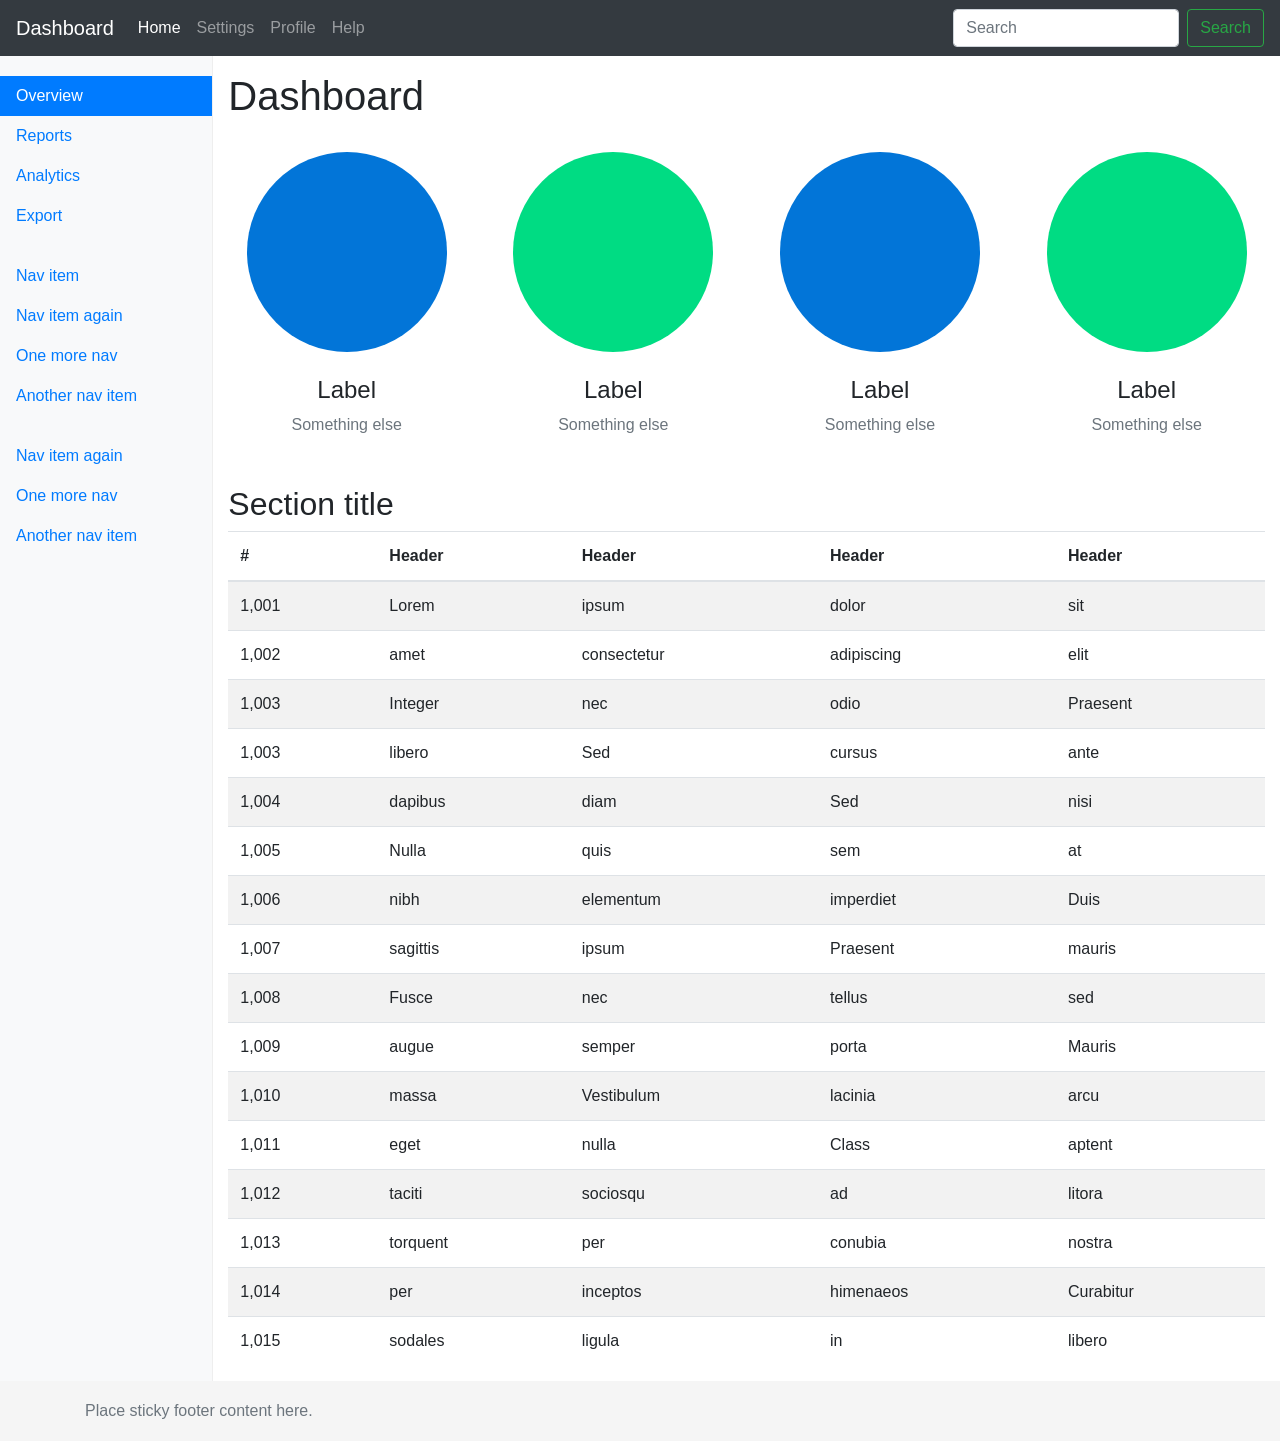
==== test.html @ abe94dd3 "footer added too :P :+1:" ====
<!doctype html>
<html lang="en">
  <head>
    <title>PixieDust</title>
    <!-- Required meta tags -->
    <meta charset="utf-8">
    <meta name="viewport" content="width=device-width, initial-scale=1, shrink-to-fit=no">

    <!-- Bootstrap CSS -->
    <link rel="stylesheet" href="https://maxcdn.bootstrapcdn.com/bootstrap/4.0.0-beta.2/css/bootstrap.min.css" integrity="sha384-PsH8R72JQ3SOdhVi3uxftmaW6Vc51MKb0q5P2rRUpPvrszuE4W1povHYgTpBfshb" crossorigin="anonymous">

    <link href="style.css" rel="stylesheet">
  </head>
  <body>
    <header>
      <nav class="navbar navbar-expand-md navbar-dark static-top bg-dark">
        <a class="navbar-brand" href="#">Dashboard</a>
        <button class="navbar-toggler d-lg-none" type="button" data-toggle="collapse" data-target="#navbarsExampleDefault" aria-controls="navbarsExampleDefault" aria-expanded="false" aria-label="Toggle navigation">
          <span class="navbar-toggler-icon"></span>
        </button>

        <div class="collapse navbar-collapse" id="navbarsExampleDefault">
          <ul class="navbar-nav mr-auto">
            <li class="nav-item active">
              <a class="nav-link" href="#">Home <span class="sr-only">(current)</span></a>
            </li>
            <li class="nav-item">
              <a class="nav-link" href="#">Settings</a>
            </li>
            <li class="nav-item">
              <a class="nav-link" href="#">Profile</a>
            </li>
            <li class="nav-item">
              <a class="nav-link" href="#">Help</a>
            </li>
          </ul>
          <form class="form-inline mt-2 mt-md-0">
            <input class="form-control mr-sm-2" type="text" placeholder="Search" aria-label="Search">
            <button class="btn btn-outline-success my-2 my-sm-0" type="submit">Search</button>
          </form>
        </div>
      </nav>
    </header>

    <div class="container-fluid">
      <div class="row">
        <nav class="col-sm-3 col-md-2 d-none d-sm-block bg-light sidebar">
          <ul class="nav nav-pills flex-column">
            <li class="nav-item">
              <a class="nav-link active" href="#">Overview <span class="sr-only">(current)</span></a>
            </li>
            <li class="nav-item">
              <a class="nav-link" href="#">Reports</a>
            </li>
            <li class="nav-item">
              <a class="nav-link" href="#">Analytics</a>
            </li>
            <li class="nav-item">
              <a class="nav-link" href="#">Export</a>
            </li>
          </ul>

          <ul class="nav nav-pills flex-column">
            <li class="nav-item">
              <a class="nav-link" href="#">Nav item</a>
            </li>
            <li class="nav-item">
              <a class="nav-link" href="#">Nav item again</a>
            </li>
            <li class="nav-item">
              <a class="nav-link" href="#">One more nav</a>
            </li>
            <li class="nav-item">
              <a class="nav-link" href="#">Another nav item</a>
            </li>
          </ul>

          <ul class="nav nav-pills flex-column">
            <li class="nav-item">
              <a class="nav-link" href="#">Nav item again</a>
            </li>
            <li class="nav-item">
              <a class="nav-link" href="#">One more nav</a>
            </li>
            <li class="nav-item">
              <a class="nav-link" href="#">Another nav item</a>
            </li>
          </ul>
        </nav>

        <main role="main" class="col-sm-9 ml-sm-auto col-md-10 pt-3">
          <h1>Dashboard</h1>

          <section class="row text-center placeholders">
            <div class="col-6 col-sm-3 placeholder">
              <img src="[data-uri]" width="200" height="200" class="img-fluid rounded-circle" alt="Generic placeholder thumbnail">
              <h4>Label</h4>
              <div class="text-muted">Something else</div>
            </div>
            <div class="col-6 col-sm-3 placeholder">
              <img src="[data-uri]" width="200" height="200" class="img-fluid rounded-circle" alt="Generic placeholder thumbnail">
              <h4>Label</h4>
              <span class="text-muted">Something else</span>
            </div>
            <div class="col-6 col-sm-3 placeholder">
              <img src="[data-uri]" width="200" height="200" class="img-fluid rounded-circle" alt="Generic placeholder thumbnail">
              <h4>Label</h4>
              <span class="text-muted">Something else</span>
            </div>
            <div class="col-6 col-sm-3 placeholder">
              <img src="[data-uri]" width="200" height="200" class="img-fluid rounded-circle" alt="Generic placeholder thumbnail">
              <h4>Label</h4>
              <span class="text-muted">Something else</span>
            </div>
          </section>

          <h2>Section title</h2>
          <div class="table-responsive">
            <table class="table table-striped">
              <thead>
                <tr>
                  <th>#</th>
                  <th>Header</th>
                  <th>Header</th>
                  <th>Header</th>
                  <th>Header</th>
                </tr>
              </thead>
              <tbody>
                <tr>
                  <td>1,001</td>
                  <td>Lorem</td>
                  <td>ipsum</td>
                  <td>dolor</td>
                  <td>sit</td>
                </tr>
                <tr>
                  <td>1,002</td>
                  <td>amet</td>
                  <td>consectetur</td>
                  <td>adipiscing</td>
                  <td>elit</td>
                </tr>
                <tr>
                  <td>1,003</td>
                  <td>Integer</td>
                  <td>nec</td>
                  <td>odio</td>
                  <td>Praesent</td>
                </tr>
                <tr>
                  <td>1,003</td>
                  <td>libero</td>
                  <td>Sed</td>
                  <td>cursus</td>
                  <td>ante</td>
                </tr>
                <tr>
                  <td>1,004</td>
                  <td>dapibus</td>
                  <td>diam</td>
                  <td>Sed</td>
                  <td>nisi</td>
                </tr>
                <tr>
                  <td>1,005</td>
                  <td>Nulla</td>
                  <td>quis</td>
                  <td>sem</td>
                  <td>at</td>
                </tr>
                <tr>
                  <td>1,006</td>
                  <td>nibh</td>
                  <td>elementum</td>
                  <td>imperdiet</td>
                  <td>Duis</td>
                </tr>
                <tr>
                  <td>1,007</td>
                  <td>sagittis</td>
                  <td>ipsum</td>
                  <td>Praesent</td>
                  <td>mauris</td>
                </tr>
                <tr>
                  <td>1,008</td>
                  <td>Fusce</td>
                  <td>nec</td>
                  <td>tellus</td>
                  <td>sed</td>
                </tr>
                <tr>
                  <td>1,009</td>
                  <td>augue</td>
                  <td>semper</td>
                  <td>porta</td>
                  <td>Mauris</td>
                </tr>
                <tr>
                  <td>1,010</td>
                  <td>massa</td>
                  <td>Vestibulum</td>
                  <td>lacinia</td>
                  <td>arcu</td>
                </tr>
                <tr>
                  <td>1,011</td>
                  <td>eget</td>
                  <td>nulla</td>
                  <td>Class</td>
                  <td>aptent</td>
                </tr>
                <tr>
                  <td>1,012</td>
                  <td>taciti</td>
                  <td>sociosqu</td>
                  <td>ad</td>
                  <td>litora</td>
                </tr>
                <tr>
                  <td>1,013</td>
                  <td>torquent</td>
                  <td>per</td>
                  <td>conubia</td>
                  <td>nostra</td>
                </tr>
                <tr>
                  <td>1,014</td>
                  <td>per</td>
                  <td>inceptos</td>
                  <td>himenaeos</td>
                  <td>Curabitur</td>
                </tr>
                <tr>
                  <td>1,015</td>
                  <td>sodales</td>
                  <td>ligula</td>
                  <td>in</td>
                  <td>libero</td>
                </tr>
              </tbody>
            </table>
          </div>
        </main>
      </div>
    </div>
	<footer class="footer">
      <div class="container">
        <span class="text-muted">Place sticky footer content here.</span>
      </div>
    </footer>
    <!-- Optional JavaScript -->
    <!-- jQuery first, then Popper.js, then Bootstrap JS -->
    <script src="https://code.jquery.com/jquery-3.2.1.slim.min.js" integrity="sha384-KJ3o2DKtIkvYIK3UENzmM7KCkRr/rE9/Qpg6aAZGJwFDMVNA/GpGFF93hXpG5KkN" crossorigin="anonymous"></script>
    <script src="https://cdnjs.cloudflare.com/ajax/libs/popper.js/1.12.3/umd/popper.min.js" integrity="sha384-vFJXuSJphROIrBnz7yo7oB41mKfc8JzQZiCq4NCceLEaO4IHwicKwpJf9c9IpFgh" crossorigin="anonymous"></script>
    <script src="https://maxcdn.bootstrapcdn.com/bootstrap/4.0.0-beta.2/js/bootstrap.min.js" integrity="sha384-alpBpkh1PFOepccYVYDB4do5UnbKysX5WZXm3XxPqe5iKTfUKjNkCk9SaVuEZflJ" crossorigin="anonymous"></script>
  </body>
</html>
---- style.css ----
/*
 * Base structure
 */

/* Move down content because we have a fixed navbar that is 3.5rem tall */
body {
  /* padding-top: 3.5rem; */
  /* margin-bottom: 60px; Margin bottom by footer height */
	}
.footer {
  position: static;
  bottom: 0;
  width: 100%;
  height: 60px; /* Set the fixed height of the footer here */
  line-height: 60px; /* Vertically center the text there */
  background-color: #f5f5f5;
}
}

/*
 * Typography
 */

h1 {
  padding-bottom: 9px;
  margin-bottom: 20px;
  border-bottom: 1px solid #eee;
}

/*
 * Sidebar
 */

.sidebar {
  position: static;
  top: 51px;
  bottom: 0;
  left: 0;
  z-index: 1000;
  padding: 20px 0;
  overflow-x: hidden;
  overflow-y: auto; /* Scrollable contents if viewport is shorter than content. */
  border-right: 1px solid #eee;
}

.sidebar .nav {
  margin-bottom: 20px;
  
}

.sidebar .nav-item {
  width: 100%;
}

.sidebar .nav-item + .nav-item {
  margin-left: 0;
}

.sidebar .nav-link {
  border-radius: 0;
}

/*
 * Dashboard
 */

/* Placeholders */
.placeholders {
  padding-bottom: 3rem;
}

.placeholder img {
  padding-top: 1.5rem;
  padding-bottom: 1.5rem;
}
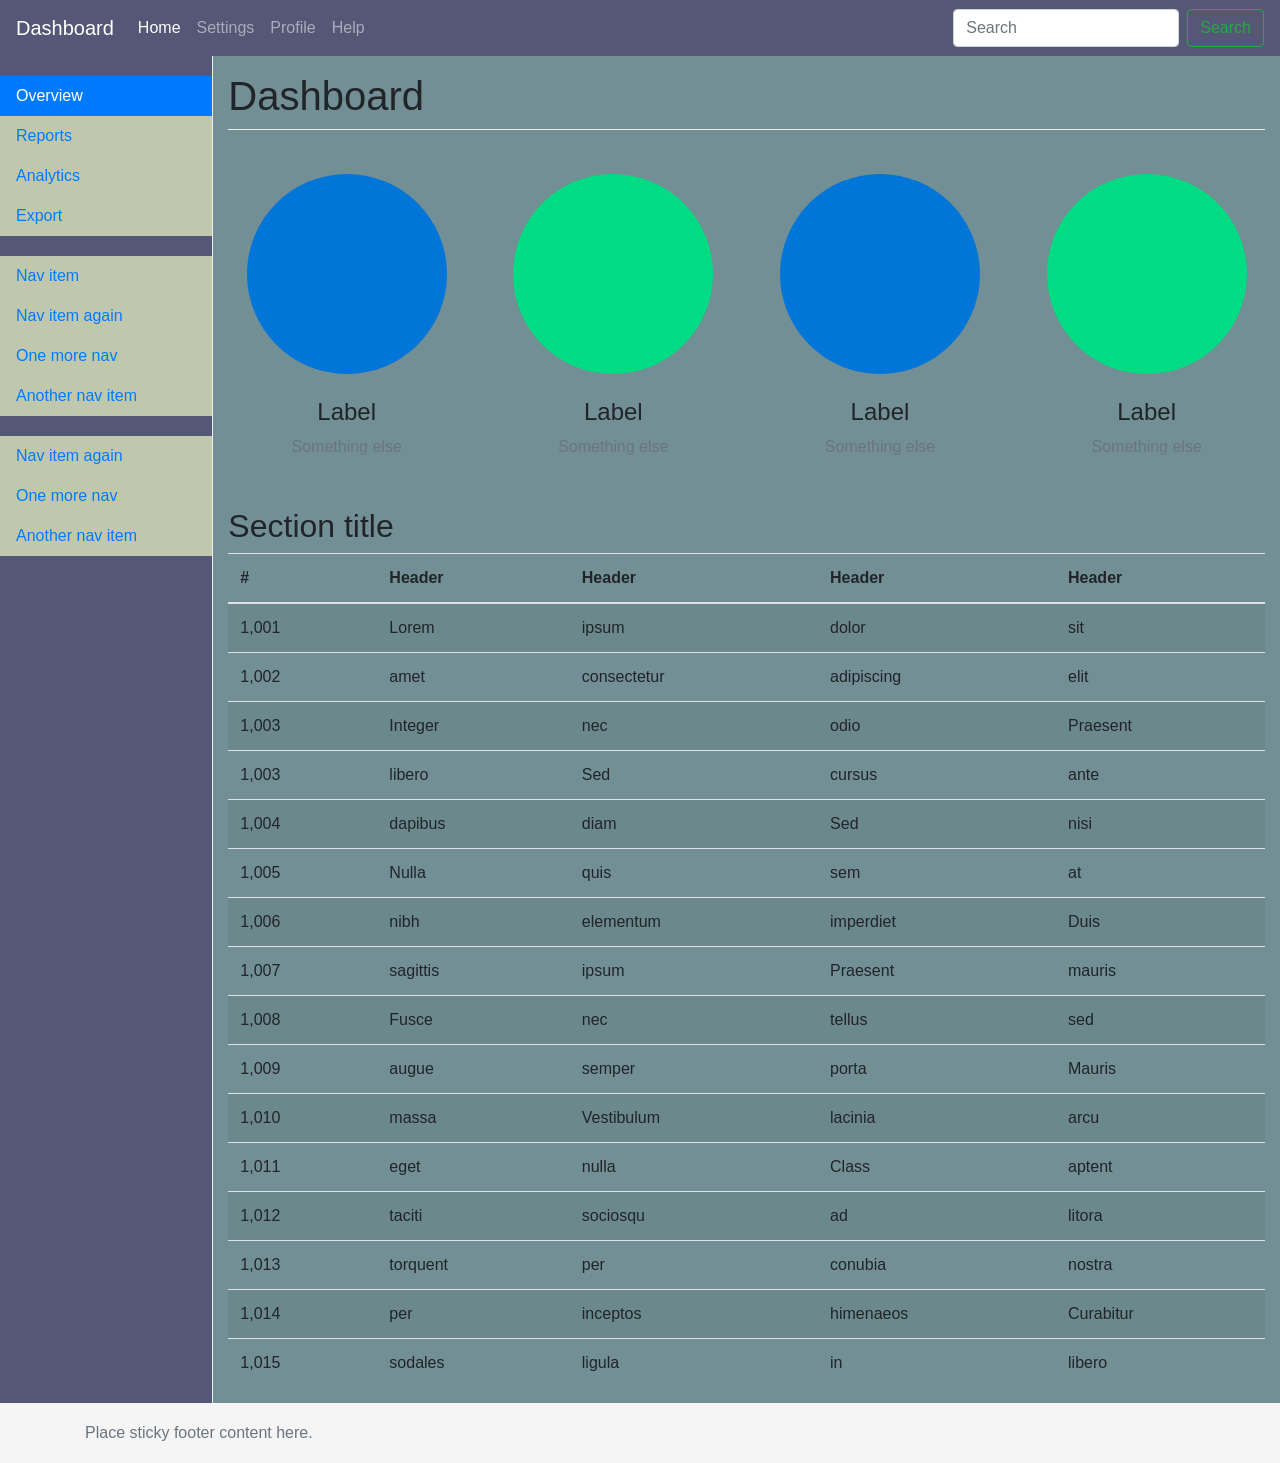
==== commit c1e21ff8: "I cant seem to deal with the sidebar collor" ====
--- a/test.html
+++ b/test.html
@@ -13,7 +13,7 @@
   </head>
   <body>
     <header>
-      <nav class="navbar navbar-expand-md navbar-dark static-top bg-dark">
+      <nav class="navbar navbar-expand-md navbar-dark" >
         <a class="navbar-brand" href="#">Dashboard</a>
         <button class="navbar-toggler d-lg-none" type="button" data-toggle="collapse" data-target="#navbarsExampleDefault" aria-controls="navbarsExampleDefault" aria-expanded="false" aria-label="Toggle navigation">
           <span class="navbar-toggler-icon"></span>
@@ -44,7 +44,7 @@
 
     <div class="container-fluid">
       <div class="row">
-        <nav class="col-sm-3 col-md-2 d-none d-sm-block bg-light sidebar">
+        <nav class="col-sm-3 col-md-2 d-none d-sm-block sidebar">
           <ul class="nav nav-pills flex-column">
             <li class="nav-item">
               <a class="nav-link active" href="#">Overview <span class="sr-only">(current)</span></a>
--- a/style.css
+++ b/style.css
@@ -1,21 +1,12 @@
-/*
- * Base structure
- */
 
-/* Move down content because we have a fixed navbar that is 3.5rem tall */
 body {
-  /* padding-top: 3.5rem; */
-  /* margin-bottom: 60px; Margin bottom by footer height */
+	background-color: #718F94;
+ 
 	}
-.footer {
-  position: static;
-  bottom: 0;
-  width: 100%;
-  height: 60px; /* Set the fixed height of the footer here */
-  line-height: 60px; /* Vertically center the text there */
-  background-color: #f5f5f5;
-}
-}
+
+nav {
+	background-color: #545775;
+	}
 
 /*
  * Typography
@@ -41,11 +32,12 @@
   overflow-x: hidden;
   overflow-y: auto; /* Scrollable contents if viewport is shorter than content. */
   border-right: 1px solid #eee;
+  
 }
 
 .sidebar .nav {
   margin-bottom: 20px;
-  
+  background-color: #BFC8AD;
 }
 
 .sidebar .nav-item {
@@ -73,3 +65,11 @@
   padding-top: 1.5rem;
   padding-bottom: 1.5rem;
 }
+.footer {
+  position: static;
+  bottom: 0;
+  width: 100%;
+  height: 60px; /* Set the fixed height of the footer here */
+  line-height: 60px; /* Vertically center the text there */
+  background-color: #f5f5f5;
+}
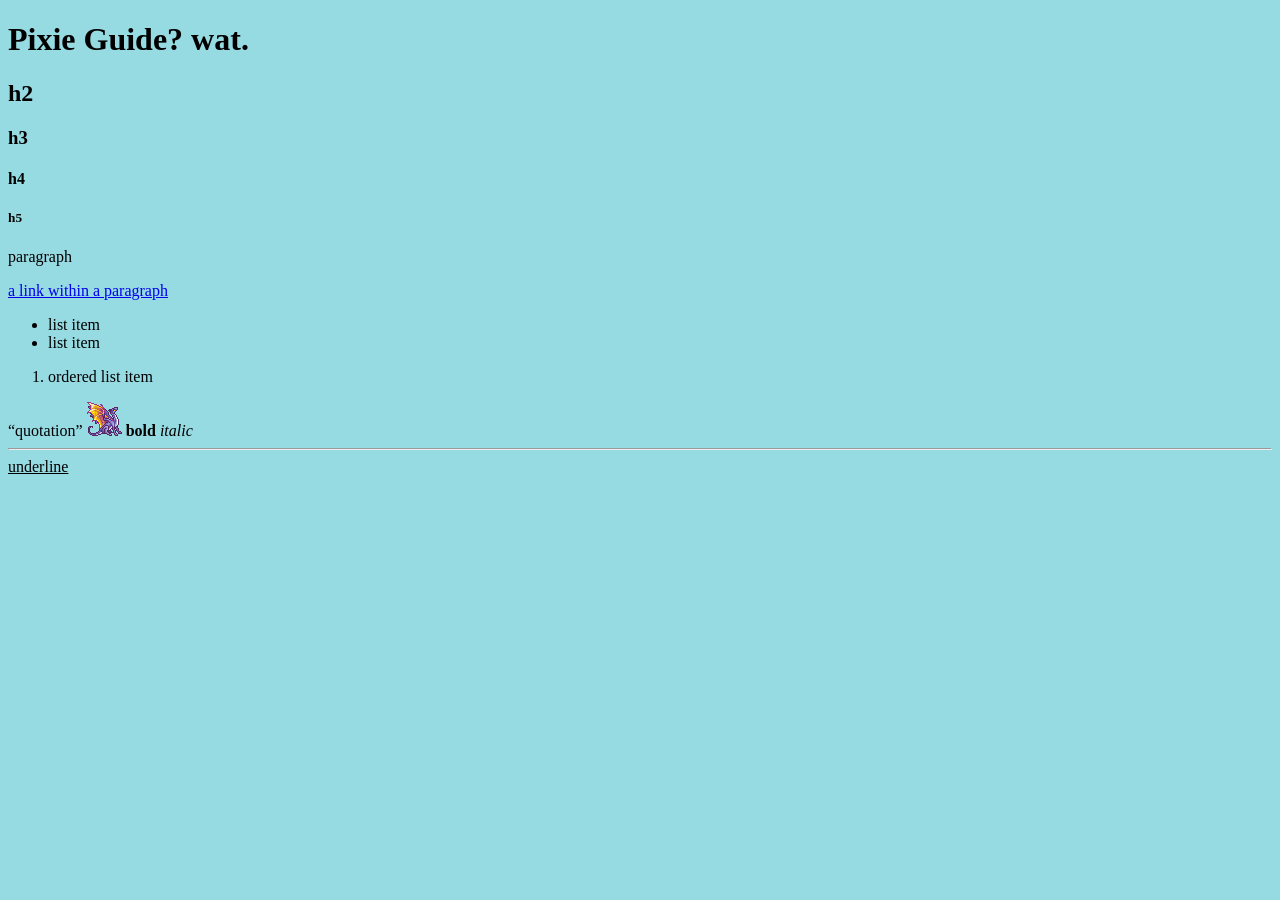
==== commit 85592be7: "back to basics" ====
--- a/test.html
+++ b/test.html
@@ -6,254 +6,28 @@
     <meta charset="utf-8">
     <meta name="viewport" content="width=device-width, initial-scale=1, shrink-to-fit=no">
 
-    <!-- Bootstrap CSS -->
-    <link rel="stylesheet" href="https://maxcdn.bootstrapcdn.com/bootstrap/4.0.0-beta.2/css/bootstrap.min.css" integrity="sha384-PsH8R72JQ3SOdhVi3uxftmaW6Vc51MKb0q5P2rRUpPvrszuE4W1povHYgTpBfshb" crossorigin="anonymous">
-
     <link href="style.css" rel="stylesheet">
   </head>
   <body>
-    <header>
-      <nav class="navbar navbar-expand-md navbar-dark" >
-        <a class="navbar-brand" href="#">Dashboard</a>
-        <button class="navbar-toggler d-lg-none" type="button" data-toggle="collapse" data-target="#navbarsExampleDefault" aria-controls="navbarsExampleDefault" aria-expanded="false" aria-label="Toggle navigation">
-          <span class="navbar-toggler-icon"></span>
-        </button>
-
-        <div class="collapse navbar-collapse" id="navbarsExampleDefault">
-          <ul class="navbar-nav mr-auto">
-            <li class="nav-item active">
-              <a class="nav-link" href="#">Home <span class="sr-only">(current)</span></a>
-            </li>
-            <li class="nav-item">
-              <a class="nav-link" href="#">Settings</a>
-            </li>
-            <li class="nav-item">
-              <a class="nav-link" href="#">Profile</a>
-            </li>
-            <li class="nav-item">
-              <a class="nav-link" href="#">Help</a>
-            </li>
-          </ul>
-          <form class="form-inline mt-2 mt-md-0">
-            <input class="form-control mr-sm-2" type="text" placeholder="Search" aria-label="Search">
-            <button class="btn btn-outline-success my-2 my-sm-0" type="submit">Search</button>
-          </form>
-        </div>
-      </nav>
-    </header>
-
-    <div class="container-fluid">
-      <div class="row">
-        <nav class="col-sm-3 col-md-2 d-none d-sm-block sidebar">
-          <ul class="nav nav-pills flex-column">
-            <li class="nav-item">
-              <a class="nav-link active" href="#">Overview <span class="sr-only">(current)</span></a>
-            </li>
-            <li class="nav-item">
-              <a class="nav-link" href="#">Reports</a>
-            </li>
-            <li class="nav-item">
-              <a class="nav-link" href="#">Analytics</a>
-            </li>
-            <li class="nav-item">
-              <a class="nav-link" href="#">Export</a>
-            </li>
-          </ul>
-
-          <ul class="nav nav-pills flex-column">
-            <li class="nav-item">
-              <a class="nav-link" href="#">Nav item</a>
-            </li>
-            <li class="nav-item">
-              <a class="nav-link" href="#">Nav item again</a>
-            </li>
-            <li class="nav-item">
-              <a class="nav-link" href="#">One more nav</a>
-            </li>
-            <li class="nav-item">
-              <a class="nav-link" href="#">Another nav item</a>
-            </li>
-          </ul>
-
-          <ul class="nav nav-pills flex-column">
-            <li class="nav-item">
-              <a class="nav-link" href="#">Nav item again</a>
-            </li>
-            <li class="nav-item">
-              <a class="nav-link" href="#">One more nav</a>
-            </li>
-            <li class="nav-item">
-              <a class="nav-link" href="#">Another nav item</a>
-            </li>
-          </ul>
-        </nav>
-
-        <main role="main" class="col-sm-9 ml-sm-auto col-md-10 pt-3">
-          <h1>Dashboard</h1>
-
-          <section class="row text-center placeholders">
-            <div class="col-6 col-sm-3 placeholder">
-              <img src="[data-uri]" width="200" height="200" class="img-fluid rounded-circle" alt="Generic placeholder thumbnail">
-              <h4>Label</h4>
-              <div class="text-muted">Something else</div>
-            </div>
-            <div class="col-6 col-sm-3 placeholder">
-              <img src="[data-uri]" width="200" height="200" class="img-fluid rounded-circle" alt="Generic placeholder thumbnail">
-              <h4>Label</h4>
-              <span class="text-muted">Something else</span>
-            </div>
-            <div class="col-6 col-sm-3 placeholder">
-              <img src="[data-uri]" width="200" height="200" class="img-fluid rounded-circle" alt="Generic placeholder thumbnail">
-              <h4>Label</h4>
-              <span class="text-muted">Something else</span>
-            </div>
-            <div class="col-6 col-sm-3 placeholder">
-              <img src="[data-uri]" width="200" height="200" class="img-fluid rounded-circle" alt="Generic placeholder thumbnail">
-              <h4>Label</h4>
-              <span class="text-muted">Something else</span>
-            </div>
-          </section>
-
-          <h2>Section title</h2>
-          <div class="table-responsive">
-            <table class="table table-striped">
-              <thead>
-                <tr>
-                  <th>#</th>
-                  <th>Header</th>
-                  <th>Header</th>
-                  <th>Header</th>
-                  <th>Header</th>
-                </tr>
-              </thead>
-              <tbody>
-                <tr>
-                  <td>1,001</td>
-                  <td>Lorem</td>
-                  <td>ipsum</td>
-                  <td>dolor</td>
-                  <td>sit</td>
-                </tr>
-                <tr>
-                  <td>1,002</td>
-                  <td>amet</td>
-                  <td>consectetur</td>
-                  <td>adipiscing</td>
-                  <td>elit</td>
-                </tr>
-                <tr>
-                  <td>1,003</td>
-                  <td>Integer</td>
-                  <td>nec</td>
-                  <td>odio</td>
-                  <td>Praesent</td>
-                </tr>
-                <tr>
-                  <td>1,003</td>
-                  <td>libero</td>
-                  <td>Sed</td>
-                  <td>cursus</td>
-                  <td>ante</td>
-                </tr>
-                <tr>
-                  <td>1,004</td>
-                  <td>dapibus</td>
-                  <td>diam</td>
-                  <td>Sed</td>
-                  <td>nisi</td>
-                </tr>
-                <tr>
-                  <td>1,005</td>
-                  <td>Nulla</td>
-                  <td>quis</td>
-                  <td>sem</td>
-                  <td>at</td>
-                </tr>
-                <tr>
-                  <td>1,006</td>
-                  <td>nibh</td>
-                  <td>elementum</td>
-                  <td>imperdiet</td>
-                  <td>Duis</td>
-                </tr>
-                <tr>
-                  <td>1,007</td>
-                  <td>sagittis</td>
-                  <td>ipsum</td>
-                  <td>Praesent</td>
-                  <td>mauris</td>
-                </tr>
-                <tr>
-                  <td>1,008</td>
-                  <td>Fusce</td>
-                  <td>nec</td>
-                  <td>tellus</td>
-                  <td>sed</td>
-                </tr>
-                <tr>
-                  <td>1,009</td>
-                  <td>augue</td>
-                  <td>semper</td>
-                  <td>porta</td>
-                  <td>Mauris</td>
-                </tr>
-                <tr>
-                  <td>1,010</td>
-                  <td>massa</td>
-                  <td>Vestibulum</td>
-                  <td>lacinia</td>
-                  <td>arcu</td>
-                </tr>
-                <tr>
-                  <td>1,011</td>
-                  <td>eget</td>
-                  <td>nulla</td>
-                  <td>Class</td>
-                  <td>aptent</td>
-                </tr>
-                <tr>
-                  <td>1,012</td>
-                  <td>taciti</td>
-                  <td>sociosqu</td>
-                  <td>ad</td>
-                  <td>litora</td>
-                </tr>
-                <tr>
-                  <td>1,013</td>
-                  <td>torquent</td>
-                  <td>per</td>
-                  <td>conubia</td>
-                  <td>nostra</td>
-                </tr>
-                <tr>
-                  <td>1,014</td>
-                  <td>per</td>
-                  <td>inceptos</td>
-                  <td>himenaeos</td>
-                  <td>Curabitur</td>
-                </tr>
-                <tr>
-                  <td>1,015</td>
-                  <td>sodales</td>
-                  <td>ligula</td>
-                  <td>in</td>
-                  <td>libero</td>
-                </tr>
-              </tbody>
-            </table>
-          </div>
-        </main>
-      </div>
-    </div>
-	<footer class="footer">
-      <div class="container">
-        <span class="text-muted">Place sticky footer content here.</span>
-      </div>
-    </footer>
-    <!-- Optional JavaScript -->
-    <!-- jQuery first, then Popper.js, then Bootstrap JS -->
-    <script src="https://code.jquery.com/jquery-3.2.1.slim.min.js" integrity="sha384-KJ3o2DKtIkvYIK3UENzmM7KCkRr/rE9/Qpg6aAZGJwFDMVNA/GpGFF93hXpG5KkN" crossorigin="anonymous"></script>
-    <script src="https://cdnjs.cloudflare.com/ajax/libs/popper.js/1.12.3/umd/popper.min.js" integrity="sha384-vFJXuSJphROIrBnz7yo7oB41mKfc8JzQZiCq4NCceLEaO4IHwicKwpJf9c9IpFgh" crossorigin="anonymous"></script>
-    <script src="https://maxcdn.bootstrapcdn.com/bootstrap/4.0.0-beta.2/js/bootstrap.min.js" integrity="sha384-alpBpkh1PFOepccYVYDB4do5UnbKysX5WZXm3XxPqe5iKTfUKjNkCk9SaVuEZflJ" crossorigin="anonymous"></script>
+      <h1>Pixie Guide? wat.</h1>
+      <h2>h2</h2>
+      <h3>h3</h3>
+      <h4>h4</h4>
+      <h5>h5</h5>
+      <p>paragraph</p>
+      <p><a href="#">a link within a paragraph</a></p>
+      <ul>
+        <li>list item</li>
+        <li>list item</li>
+      </ul>
+      <ol>
+        <li>ordered list item</li>
+      </ol>
+      <q>quotation</q>
+      <img src="derg.gif">
+      <b>bold</b>
+      <i>italic</i>
+      <hr>
+      <u>underline</u>
   </body>
 </html>
--- a/style.css
+++ b/style.css
@@ -1,75 +1,9 @@
 
 body {
-	background-color: #718F94;
+	background-color: #96dae2;
  
 	}
 
 nav {
-	background-color: #545775;
-	}
-
-/*
- * Typography
- */
-
-h1 {
-  padding-bottom: 9px;
-  margin-bottom: 20px;
-  border-bottom: 1px solid #eee;
-}
-
-/*
- * Sidebar
- */
-
-.sidebar {
-  position: static;
-  top: 51px;
-  bottom: 0;
-  left: 0;
-  z-index: 1000;
-  padding: 20px 0;
-  overflow-x: hidden;
-  overflow-y: auto; /* Scrollable contents if viewport is shorter than content. */
-  border-right: 1px solid #eee;
-  
-}
-
-.sidebar .nav {
-  margin-bottom: 20px;
-  background-color: #BFC8AD;
-}
-
-.sidebar .nav-item {
-  width: 100%;
-}
-
-.sidebar .nav-item + .nav-item {
-  margin-left: 0;
-}
-
-.sidebar .nav-link {
-  border-radius: 0;
-}
-
-/*
- * Dashboard
- */
-
-/* Placeholders */
-.placeholders {
-  padding-bottom: 3rem;
-}
-
-.placeholder img {
-  padding-top: 1.5rem;
-  padding-bottom: 1.5rem;
-}
-.footer {
-  position: static;
-  bottom: 0;
-  width: 100%;
-  height: 60px; /* Set the fixed height of the footer here */
-  line-height: 60px; /* Vertically center the text there */
-  background-color: #f5f5f5;
-}+	background-color: #545775 ;
+	}
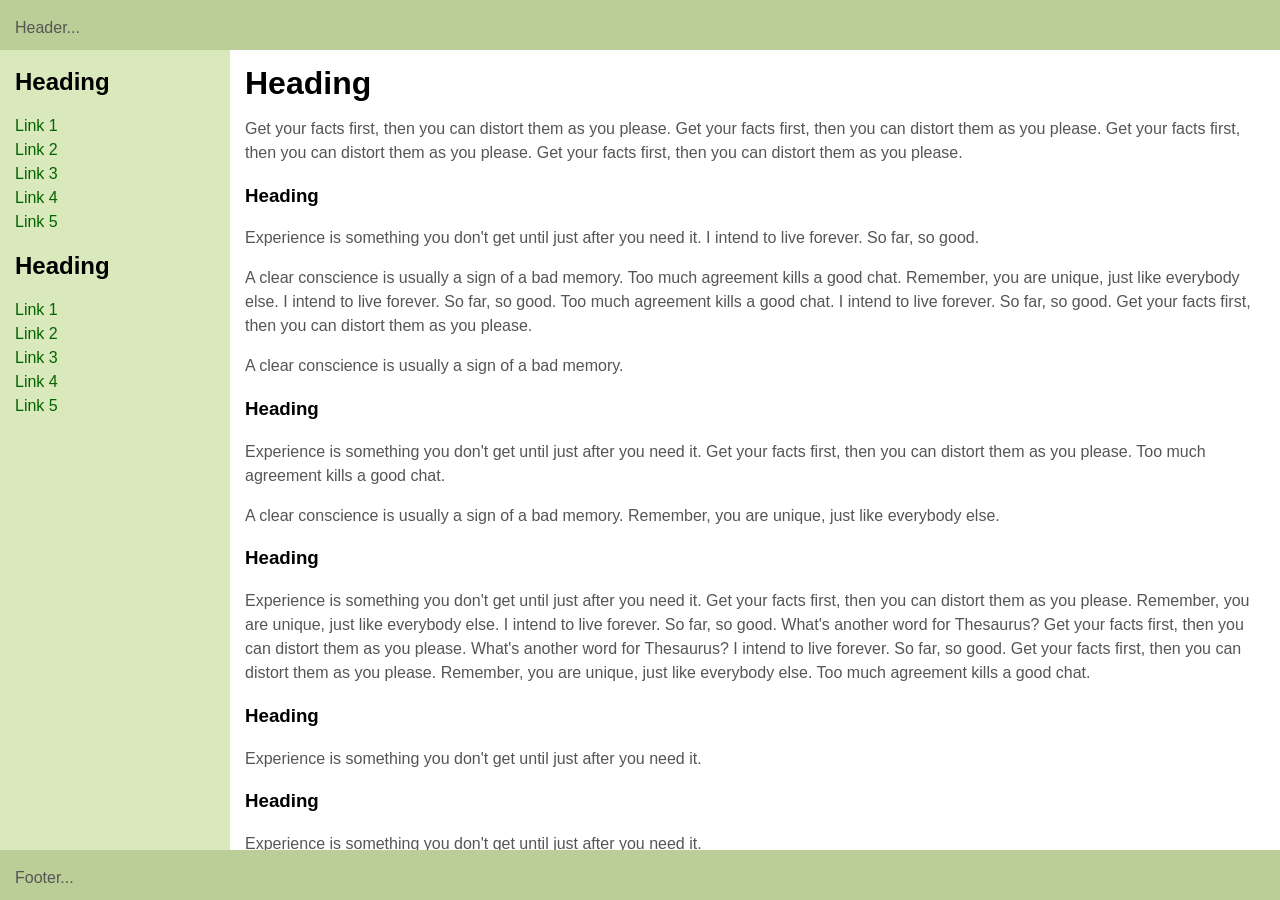
==== commit a190aaac: "um "original" layout?" ====
--- a/test.html
+++ b/test.html
@@ -1,15 +1,38 @@
-<!doctype html>
-<html lang="en">
+<!DOCTYPE html>
+<!-- Template by quackit.com -->
+<html>
   <head>
-    <title>PixieDust</title>
-    <!-- Required meta tags -->
-    <meta charset="utf-8">
-    <meta name="viewport" content="width=device-width, initial-scale=1, shrink-to-fit=no">
+    <meta http-equiv="Content-Type" content="text/html; charset=utf-8">
+    <title>3 Rows, 2 Columns A</title>
+    <link rel="stylesheet" type="text/css" href="style.css">.
+    
+  
+  </head>
+        <script type="text/javascript">
+      /* =============================
+      This script generates sample text for the body content. 
+      You can remove this script and any reference to it. 
+       ============================= */
+      var bodyText=["Remember, you are unique, just like everybody else.", "Too much agreement kills a good chat.", "Get your facts first, then you can distort them as you please.", "I intend to live forever. So far, so good.", "</p><p>A clear conscience is usually a sign of a bad memory.", "What's another word for Thesaurus?", "<h3>Heading</h3><p>Experience is something you don't get until just after you need it."]
+      function generateText(sentenceCount){
+        for (var i=0; i<sentenceCount; i++)
+        document.write(bodyText[Math.floor(Math.random()*7)]+" ")
+      }
+    </script> 
+  <body>    
 
-    <link href="style.css" rel="stylesheet">
-  </head>
-  <body>
-      <h1>Pixie Guide? wat.</h1>
+    <header id="header">
+      <div class="innertube">
+        <p>Header...</p>
+      </div>
+    </header>
+        
+    <main>
+      <div class="innertube">
+        
+        <h1>Heading</h1>
+        <p><script>generateText(300)</script></p>
+              <h1>Pixie Guide? wat.</h1>
       <h2>h2</h2>
       <h3>h3</h3>
       <h4>h4</h4>
@@ -29,5 +52,54 @@
       <i>italic</i>
       <hr>
       <u>underline</u>
+      </div>
+    </main>
+
+    <nav id="nav">
+      <div class="innertube">
+        <h1>Heading</h1>
+        <ul>
+          <li><a href="#">Link 1</a></li>
+          <li><a href="#">Link 2</a></li>
+          <li><a href="#">Link 3</a></li>
+          <li><a href="#">Link 4</a></li>
+          <li><a href="#">Link 5</a></li>
+        </ul>
+        <h1>Heading</h1>
+        <ul>
+          <li><a href="#">Link 1</a></li>
+          <li><a href="#">Link 2</a></li>
+          <li><a href="#">Link 3</a></li>
+          <li><a href="#">Link 4</a></li>
+          <li><a href="#">Link 5</a></li>
+        </ul>
+
+      </div>
+    </nav>  
+          <h1>Pixie Guide? wat.</h1>
+      <h2>h2</h2>
+      <h3>h3</h3>
+      <h4>h4</h4>
+      <h5>h5</h5>
+      <p>paragraph</p>
+      <p><a href="#">a link within a paragraph</a></p>
+      <ul>
+        <li>list item</li>
+        <li>list item</li>
+      </ul>
+      <ol>
+        <li>ordered list item</li>
+      </ol>
+      <q>quotation</q>
+      <img src="derg.gif">
+      <b>bold</b>
+      <i>italic</i>
+      <hr>
+      <u>underline</u>
+    <footer id="footer">
+      <div class="innertube">
+        <p>Footer...</p>
+      </div>
+    </footer> 
   </body>
 </html>
--- a/style.css
+++ b/style.css
@@ -1,9 +1,86 @@
 
-body {
-	background-color: #96dae2;
- 
+
+
+	    body {
+	    	background-color: #96dae2;
+      margin: 0;
+      padding: 0;
+      overflow: hidden;
+      height: 100%; 
+      max-height: 100%; 
+      font-family:Sans-serif;
+      line-height: 1.5em;
+    }
+
+    main {
+      position: fixed;
+      top: 50px; /* Set this to the height of the header */
+      bottom: 50px; /* Set this to the height of the footer */
+      left: 230px; 
+      right: 0;
+      overflow: auto; 
+      background: #fff;
+    }
+
+    nav {
+	background-color: #545775 ;
 	}
+        
+    #header {
+      position: absolute;
+      top: 0;
+      left: 0;
+      width: 100%;
+      height: 50px; 
+      overflow: hidden; /* Disables scrollbars on the header frame. To enable scrollbars, change "hidden" to "scroll" */
+      background: #BCCE98;
+    }
 
-nav {
-	background-color: #545775 ;
-	}+    #footer {
+      position: absolute;
+      left: 0;
+      bottom: 0;
+      width: 100%;
+      height: 50px; 
+      overflow: hidden; /* Disables scrollbars on the footer frame. To enable scrollbars, change "hidden" to "scroll" */
+      background: #BCCE98;
+    }
+        
+    #nav {
+      position: absolute; 
+      top: 50px; /* Set this to the height of the header */
+      bottom: 50px; /* Set this to the height of the footer */
+      left: 0; 
+      width: 230px;
+      overflow: auto; /* Scrollbars will appear on this frame only when there's enough content to require scrolling. To disable scrollbars, change to "hidden", or use "scroll" to enable permanent scrollbars */
+      background: #DAE9BC;    
+    }
+    
+    .innertube {
+      margin: 15px; /* Provides padding for the content */
+    }
+    
+    p {
+      color: #555;
+    }
+
+    nav ul {
+      list-style-type: none;
+      margin: 0;
+      padding: 0;
+    }
+    
+    nav ul a {
+      color: darkgreen;
+      text-decoration: none;
+    }
+        
+    /*IE6 fix*/
+    * html body{
+      padding: 50px 0 50px 230px; /* Set the first value to the height of the header, the third value to the height of the footer, and last value to the width of the nav */
+    }
+    
+    * html main{ 
+      height: 100%; 
+      width: 100%; 
+    }
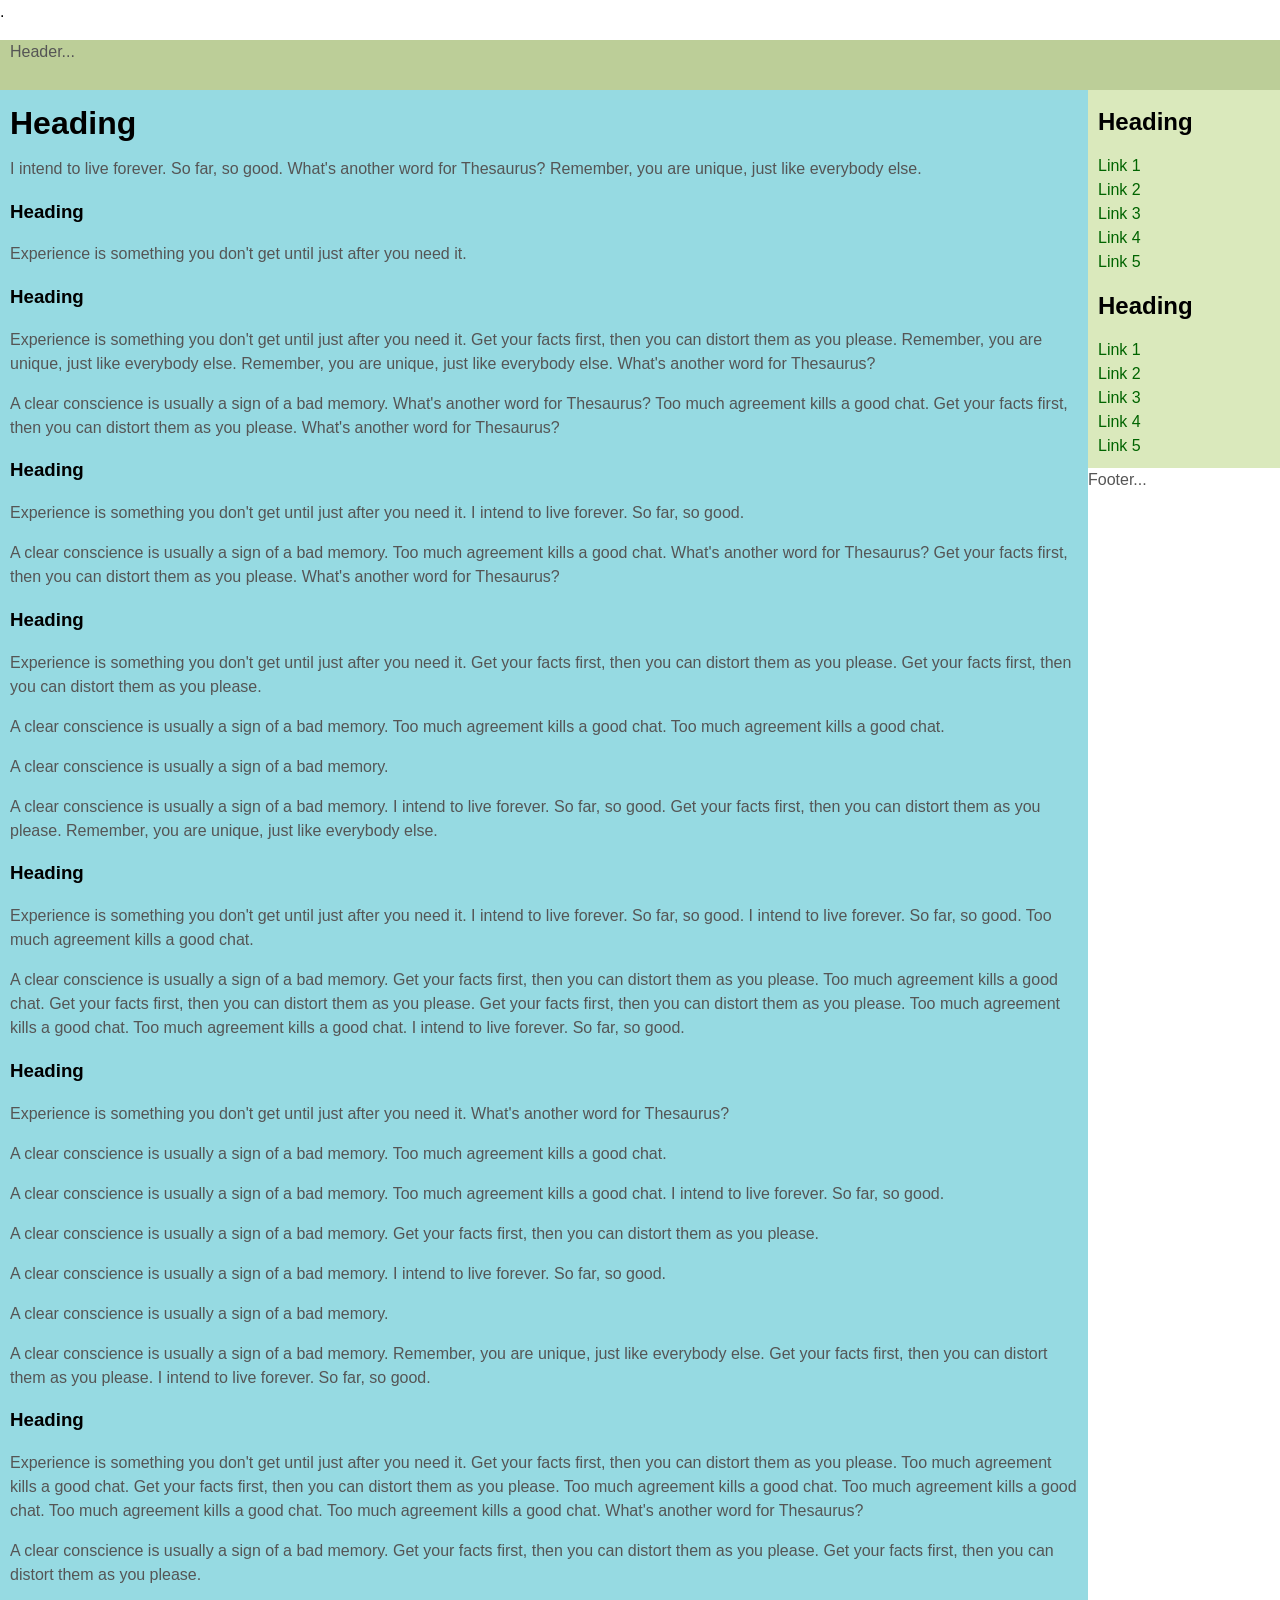
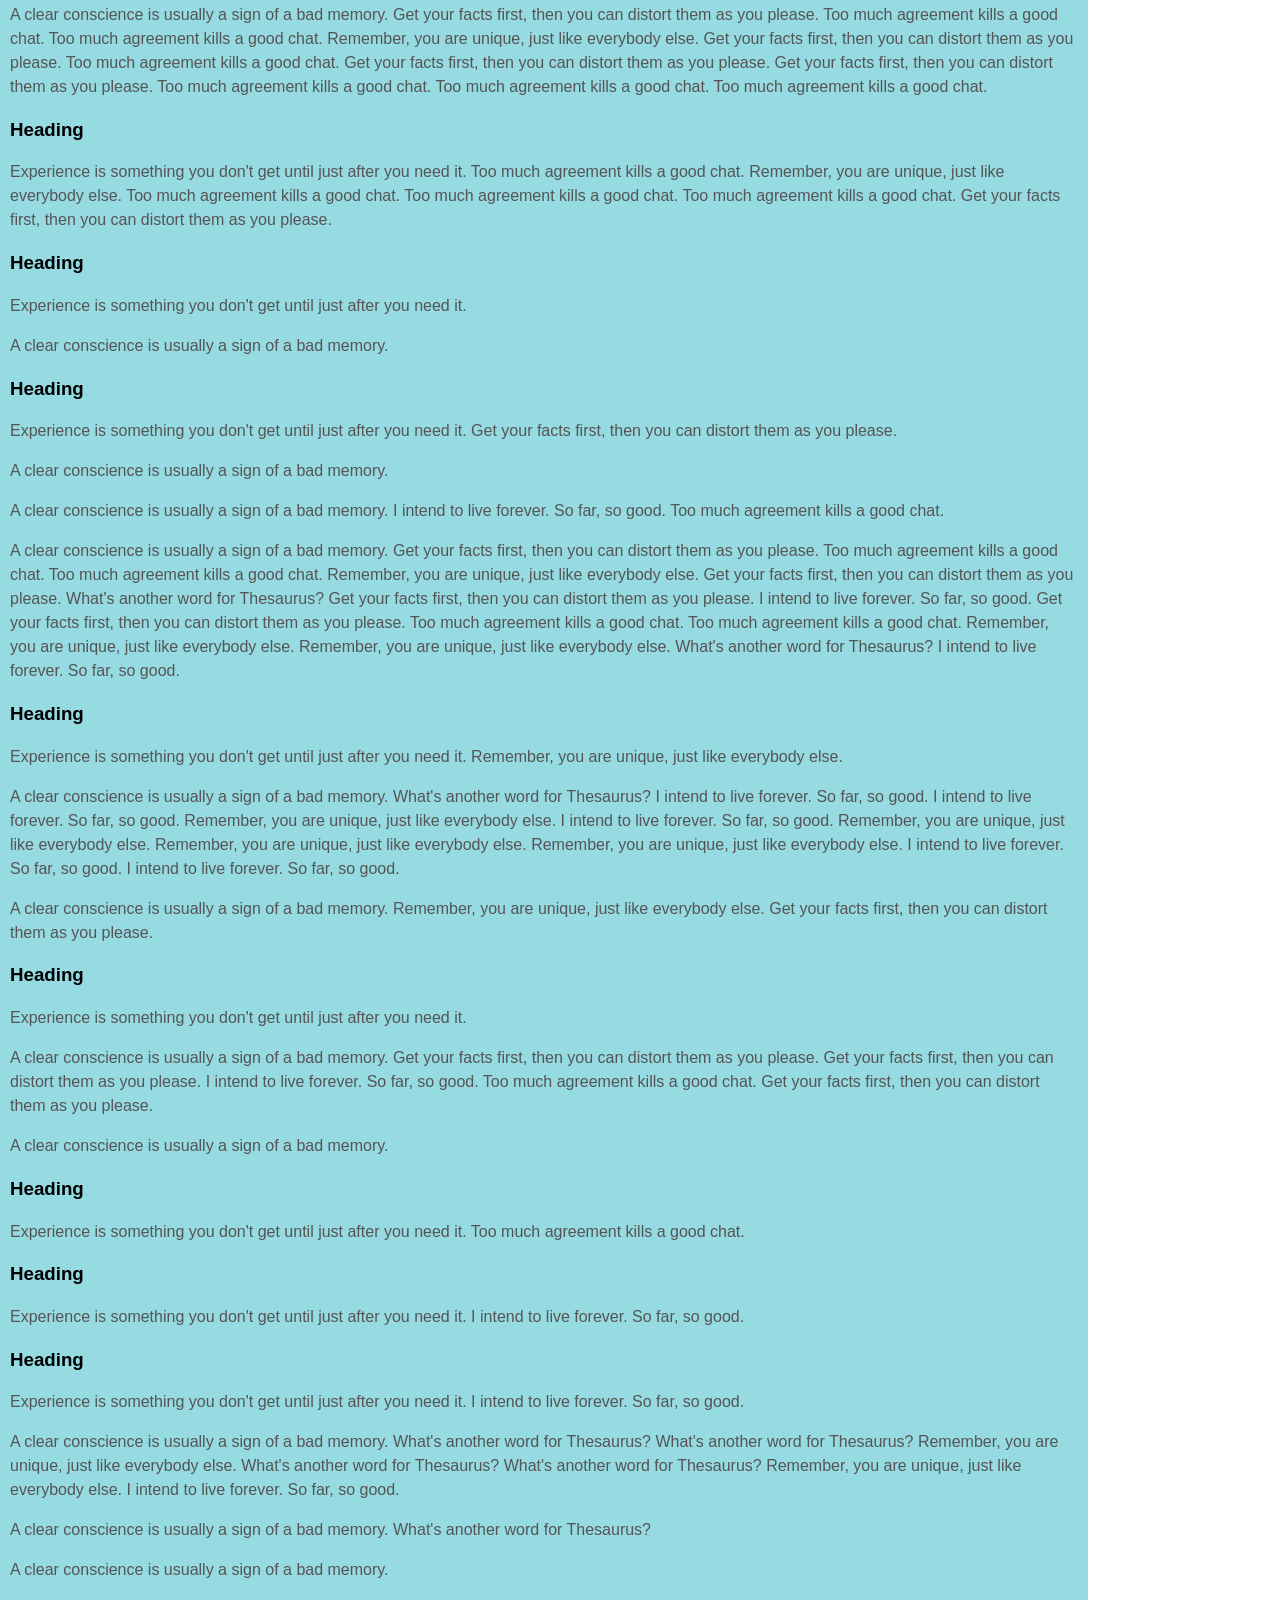
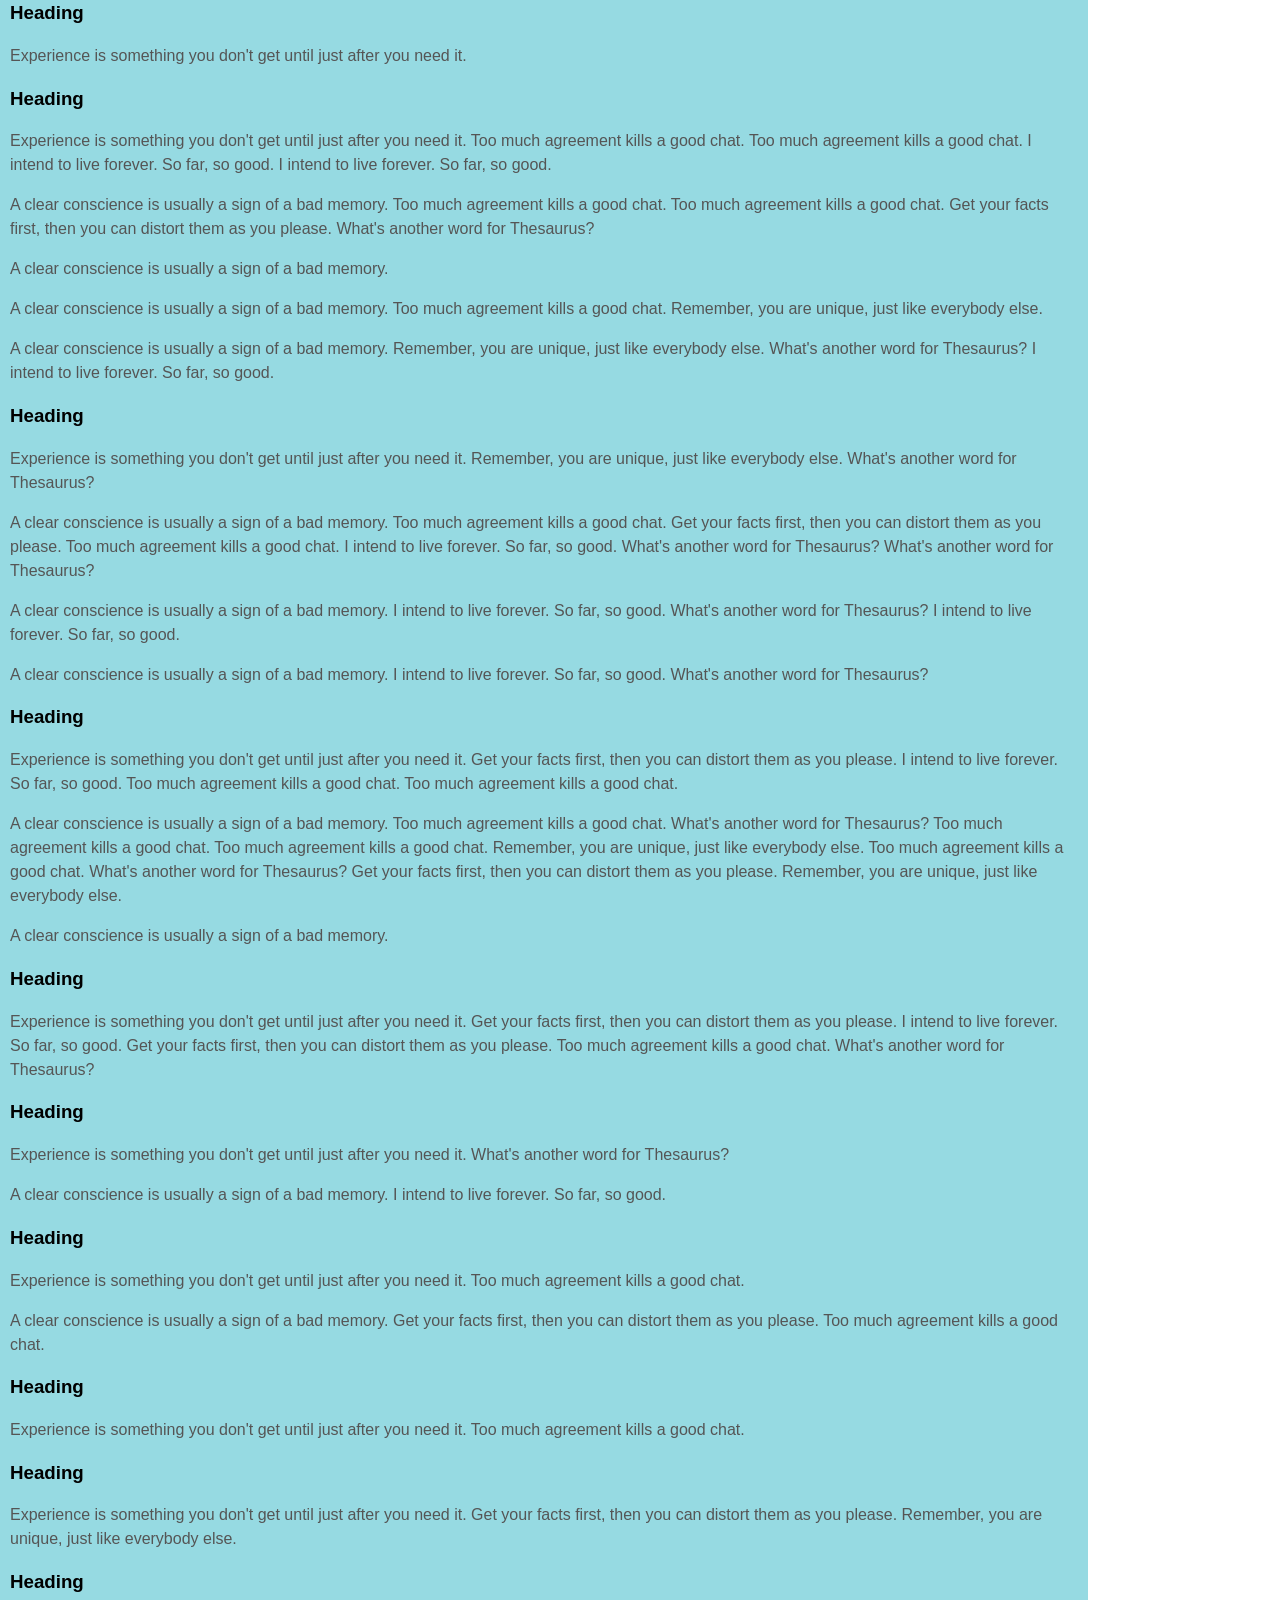
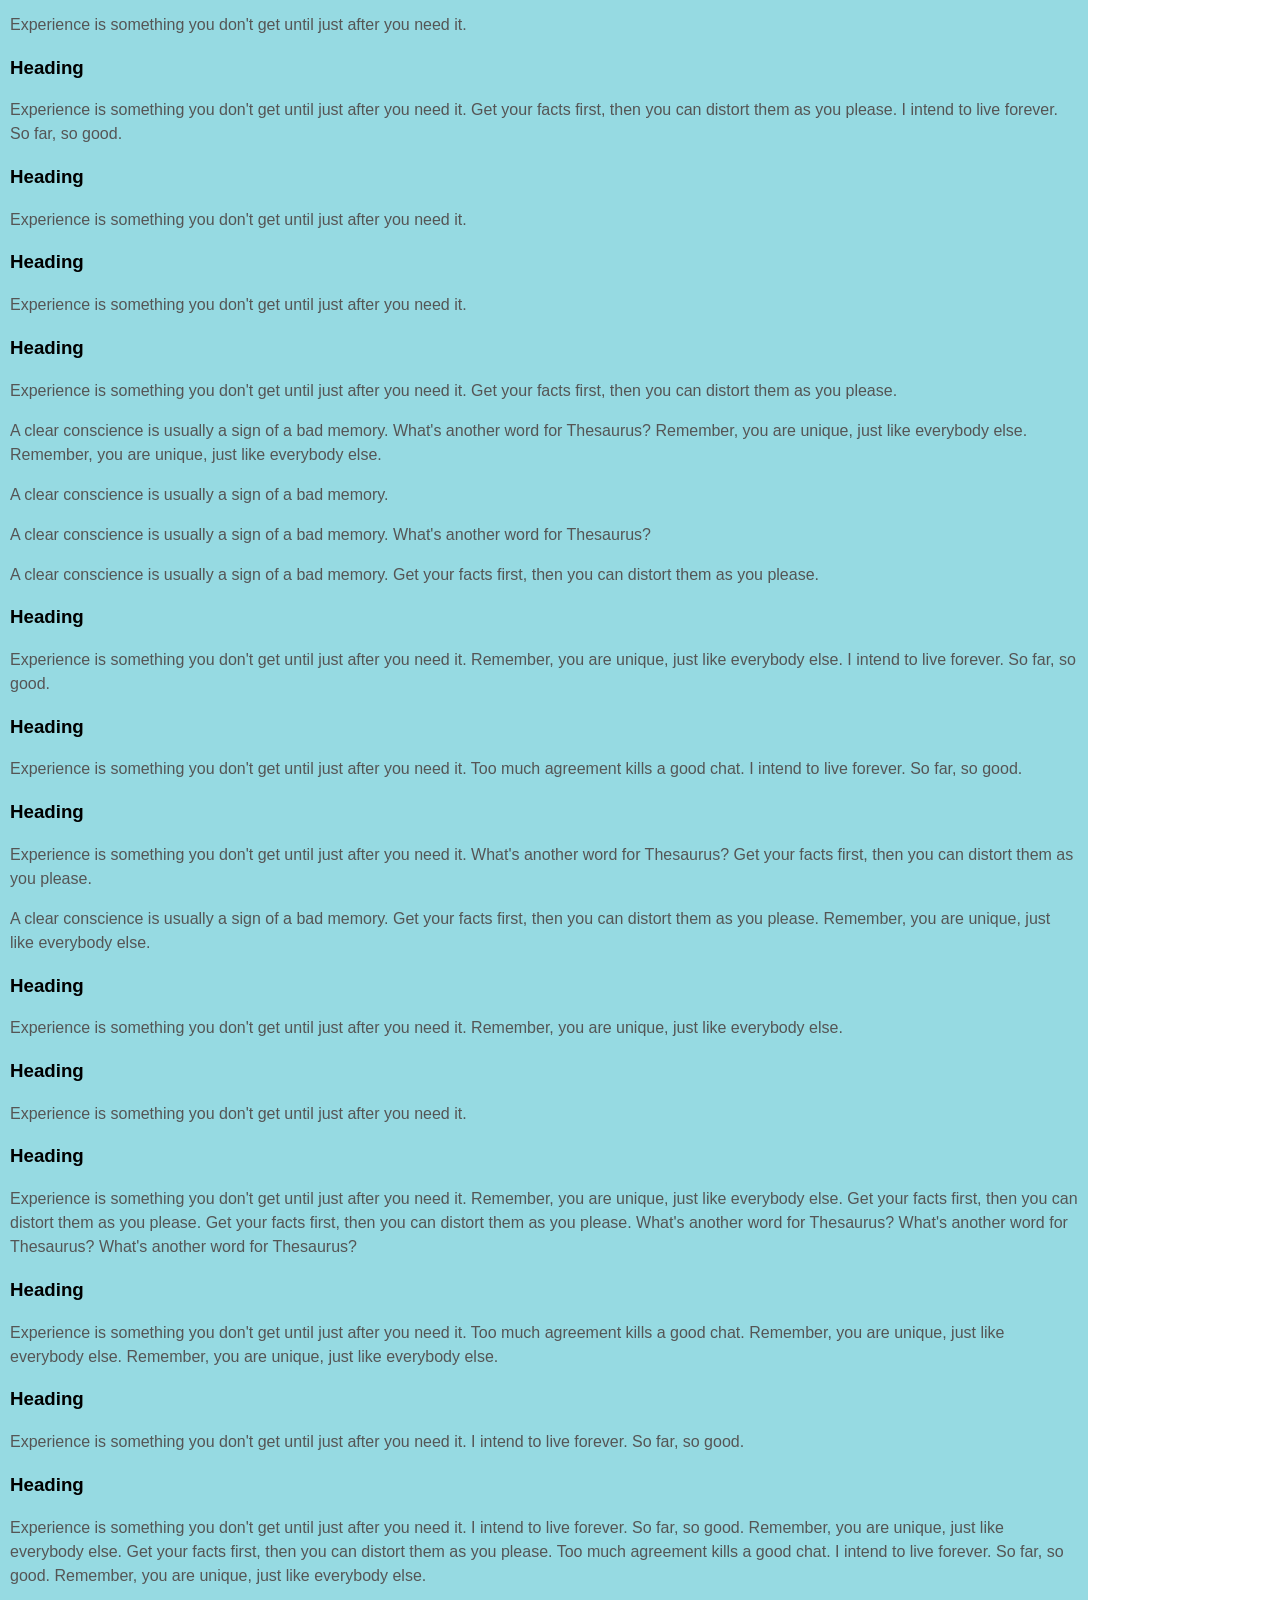
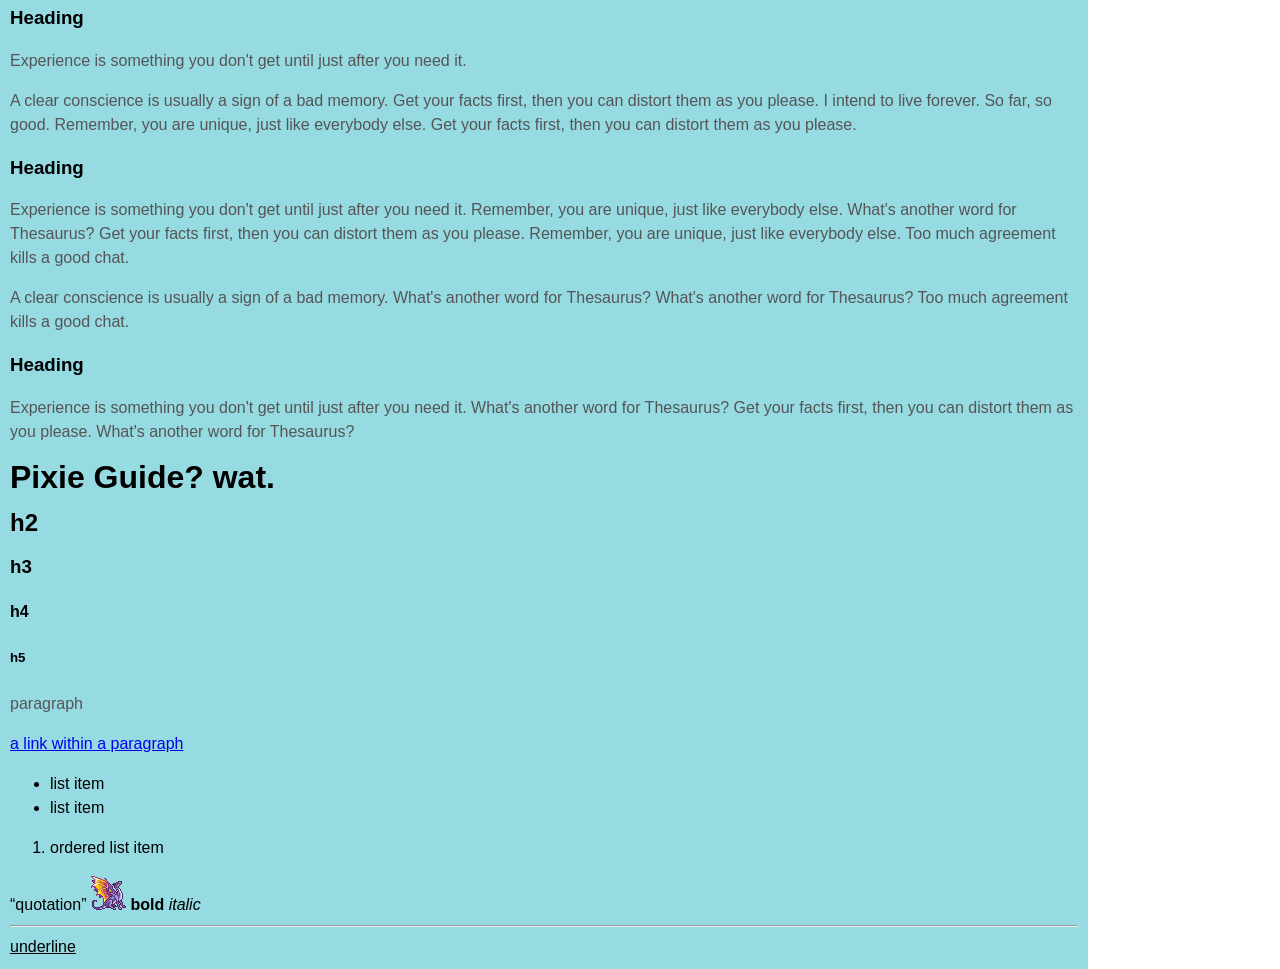
==== commit 9f09c75b: "ok here goes nothng" ====
--- a/test.html
+++ b/test.html
@@ -76,26 +76,6 @@
 
       </div>
     </nav>  
-          <h1>Pixie Guide? wat.</h1>
-      <h2>h2</h2>
-      <h3>h3</h3>
-      <h4>h4</h4>
-      <h5>h5</h5>
-      <p>paragraph</p>
-      <p><a href="#">a link within a paragraph</a></p>
-      <ul>
-        <li>list item</li>
-        <li>list item</li>
-      </ul>
-      <ol>
-        <li>ordered list item</li>
-      </ol>
-      <q>quotation</q>
-      <img src="derg.gif">
-      <b>bold</b>
-      <i>italic</i>
-      <hr>
-      <u>underline</u>
     <footer id="footer">
       <div class="innertube">
         <p>Footer...</p>
--- a/style.css
+++ b/style.css
@@ -1,63 +1,46 @@
-
-
-
-	    body {
-	    	background-color: #96dae2;
-      margin: 0;
-      padding: 0;
-      overflow: hidden;
-      height: 100%; 
-      max-height: 100%; 
-      font-family:Sans-serif;
-      line-height: 1.5em;
+	body {
+		margin: 0;
+		padding: 0;
+		overflow: auto;
+		height: 100%; 
+		max-height: 100%; 
+		font-family:Sans-serif;
+		line-height: 1.5em;
     }
 
     main {
-      position: fixed;
-      top: 50px; /* Set this to the height of the header */
-      bottom: 50px; /* Set this to the height of the footer */
-      left: 230px; 
-      right: 0;
-      overflow: auto; 
-      background: #fff;
+		float: left;
+		width:85%;
+      position: static;
+     background-color: #96dae2;
     }
-
-    nav {
-	background-color: #545775 ;
-	}
         
     #header {
-      position: absolute;
-      top: 0;
-      left: 0;
-      width: 100%;
-      height: 50px; 
-      overflow: hidden; /* Disables scrollbars on the header frame. To enable scrollbars, change "hidden" to "scroll" */
+      position: top;
+      top:0px;
+      left:0px;
+      width:100%;
+      height:50px; 
       background: #BCCE98;
     }
 
     #footer {
-      position: absolute;
+      position: bottom;
       left: 0;
       bottom: 0;
       width: 100%;
       height: 50px; 
-      overflow: hidden; /* Disables scrollbars on the footer frame. To enable scrollbars, change "hidden" to "scroll" */
       background: #BCCE98;
     }
         
     #nav {
-      position: absolute; 
-      top: 50px; /* Set this to the height of the header */
-      bottom: 50px; /* Set this to the height of the footer */
-      left: 0; 
-      width: 230px;
-      overflow: auto; /* Scrollbars will appear on this frame only when there's enough content to require scrolling. To disable scrollbars, change to "hidden", or use "scroll" to enable permanent scrollbars */
+      float:left;
+	  width:15%;	  
       background: #DAE9BC;    
     }
     
     .innertube {
-      margin: 15px; /* Provides padding for the content */
+      margin: 10px; /* Provides padding for the content */
     }
     
     p {
@@ -72,15 +55,6 @@
     
     nav ul a {
       color: darkgreen;
-      text-decoration: none;
-    }
-        
-    /*IE6 fix*/
-    * html body{
-      padding: 50px 0 50px 230px; /* Set the first value to the height of the header, the third value to the height of the footer, and last value to the width of the nav */
-    }
-    
-    * html main{ 
-      height: 100%; 
-      width: 100%; 
+      text-decoration:none;
+	  
     }
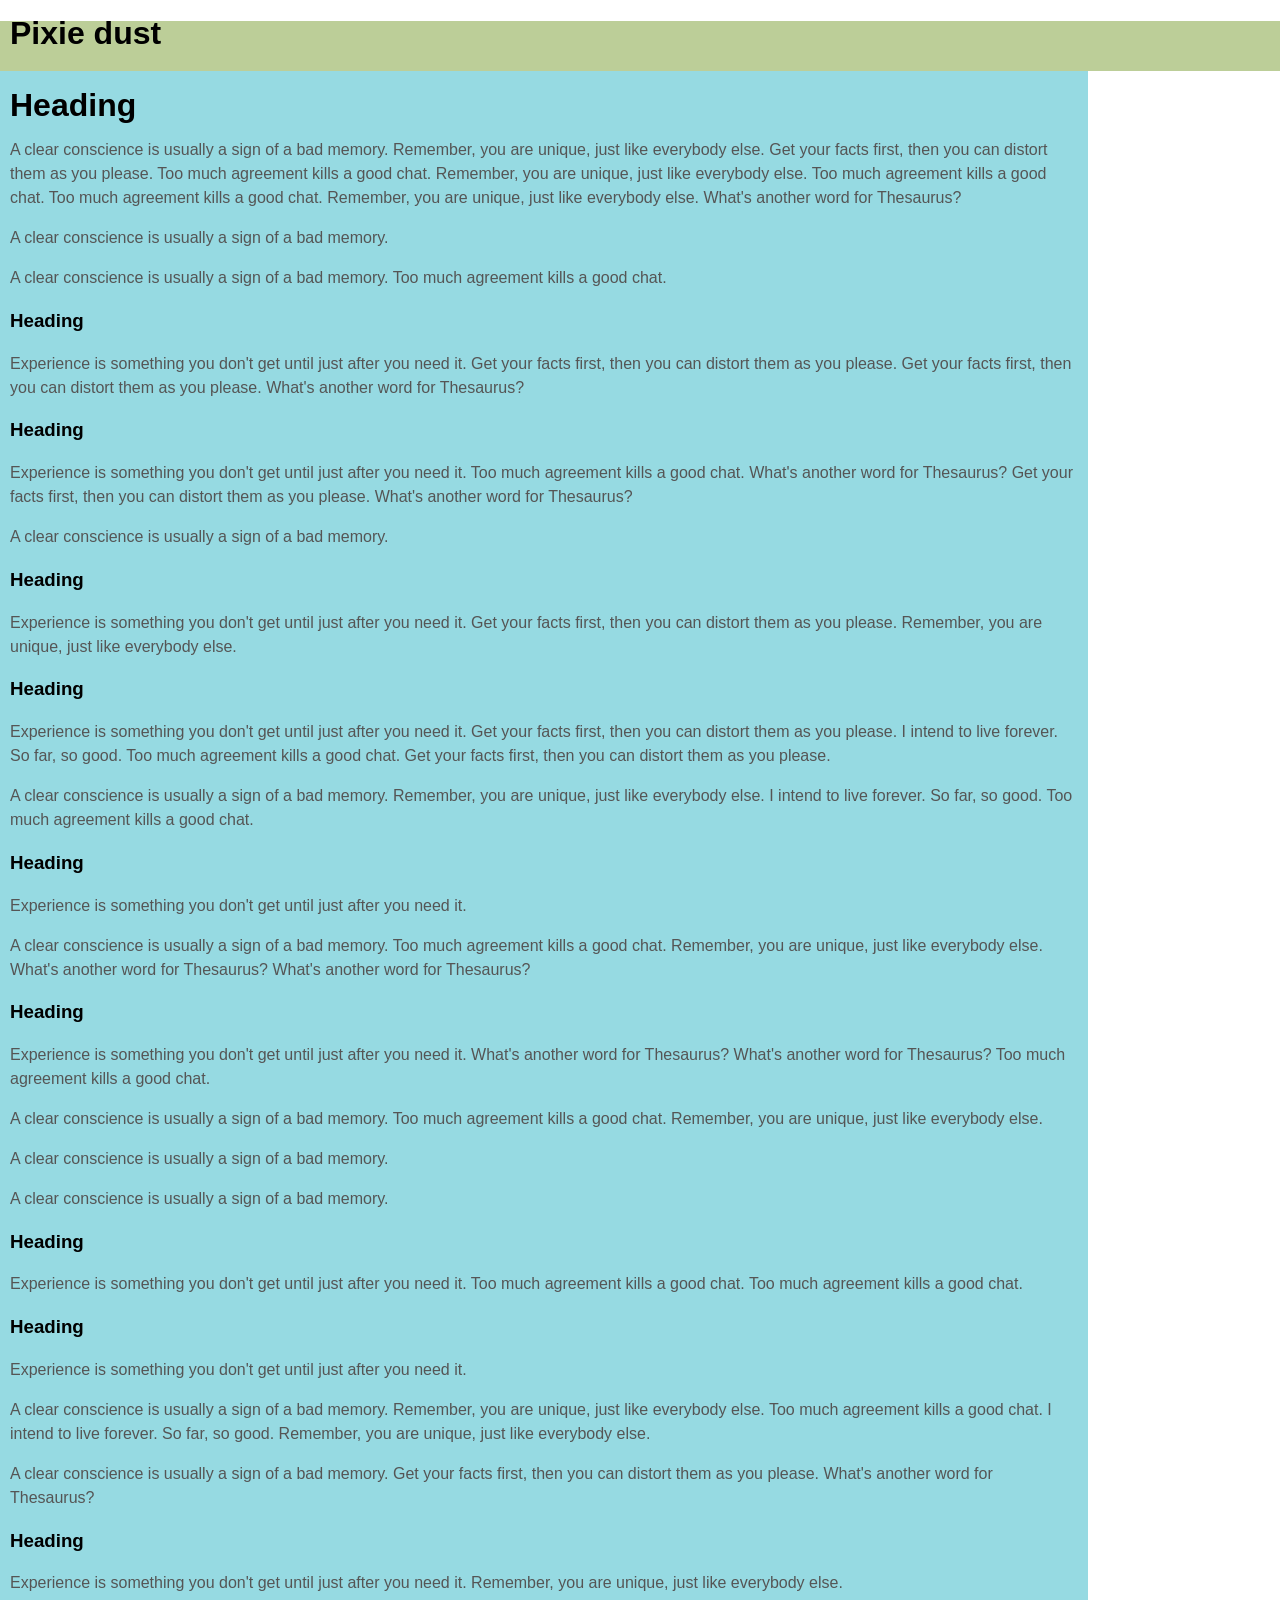
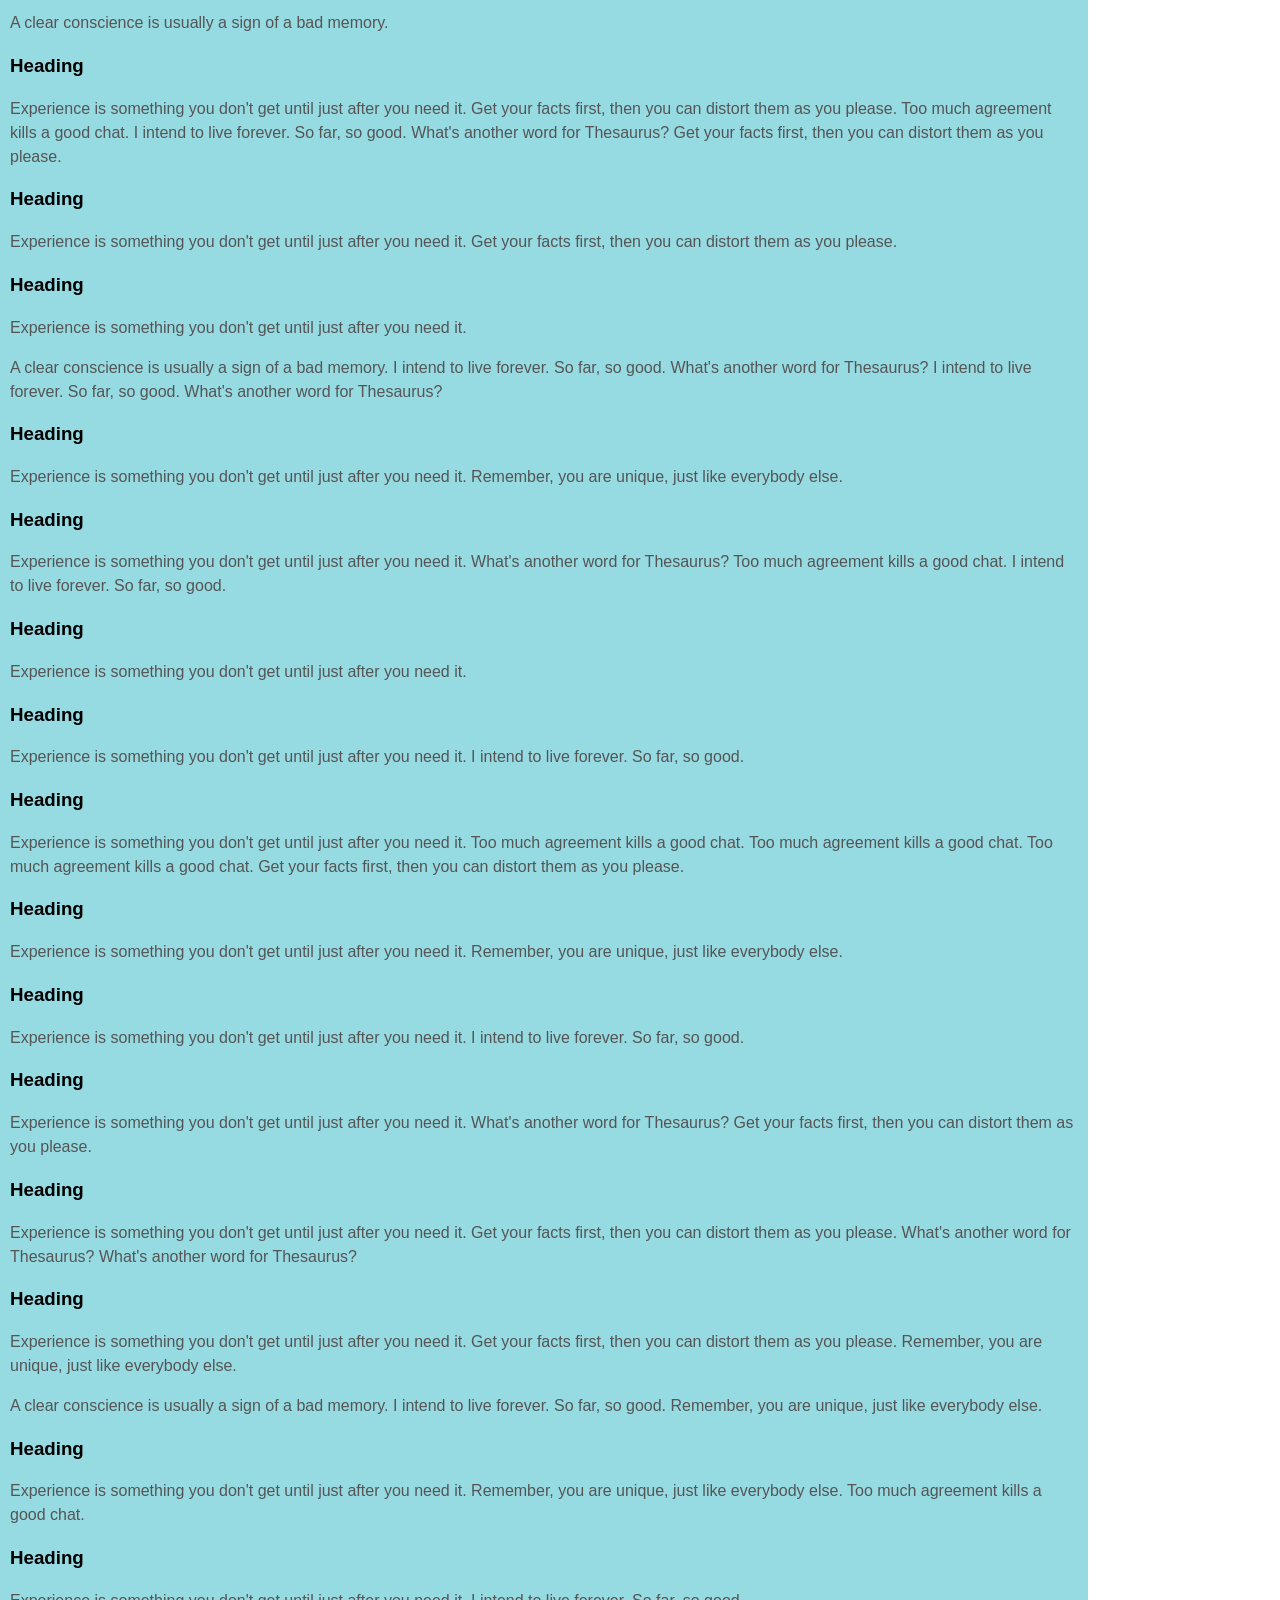
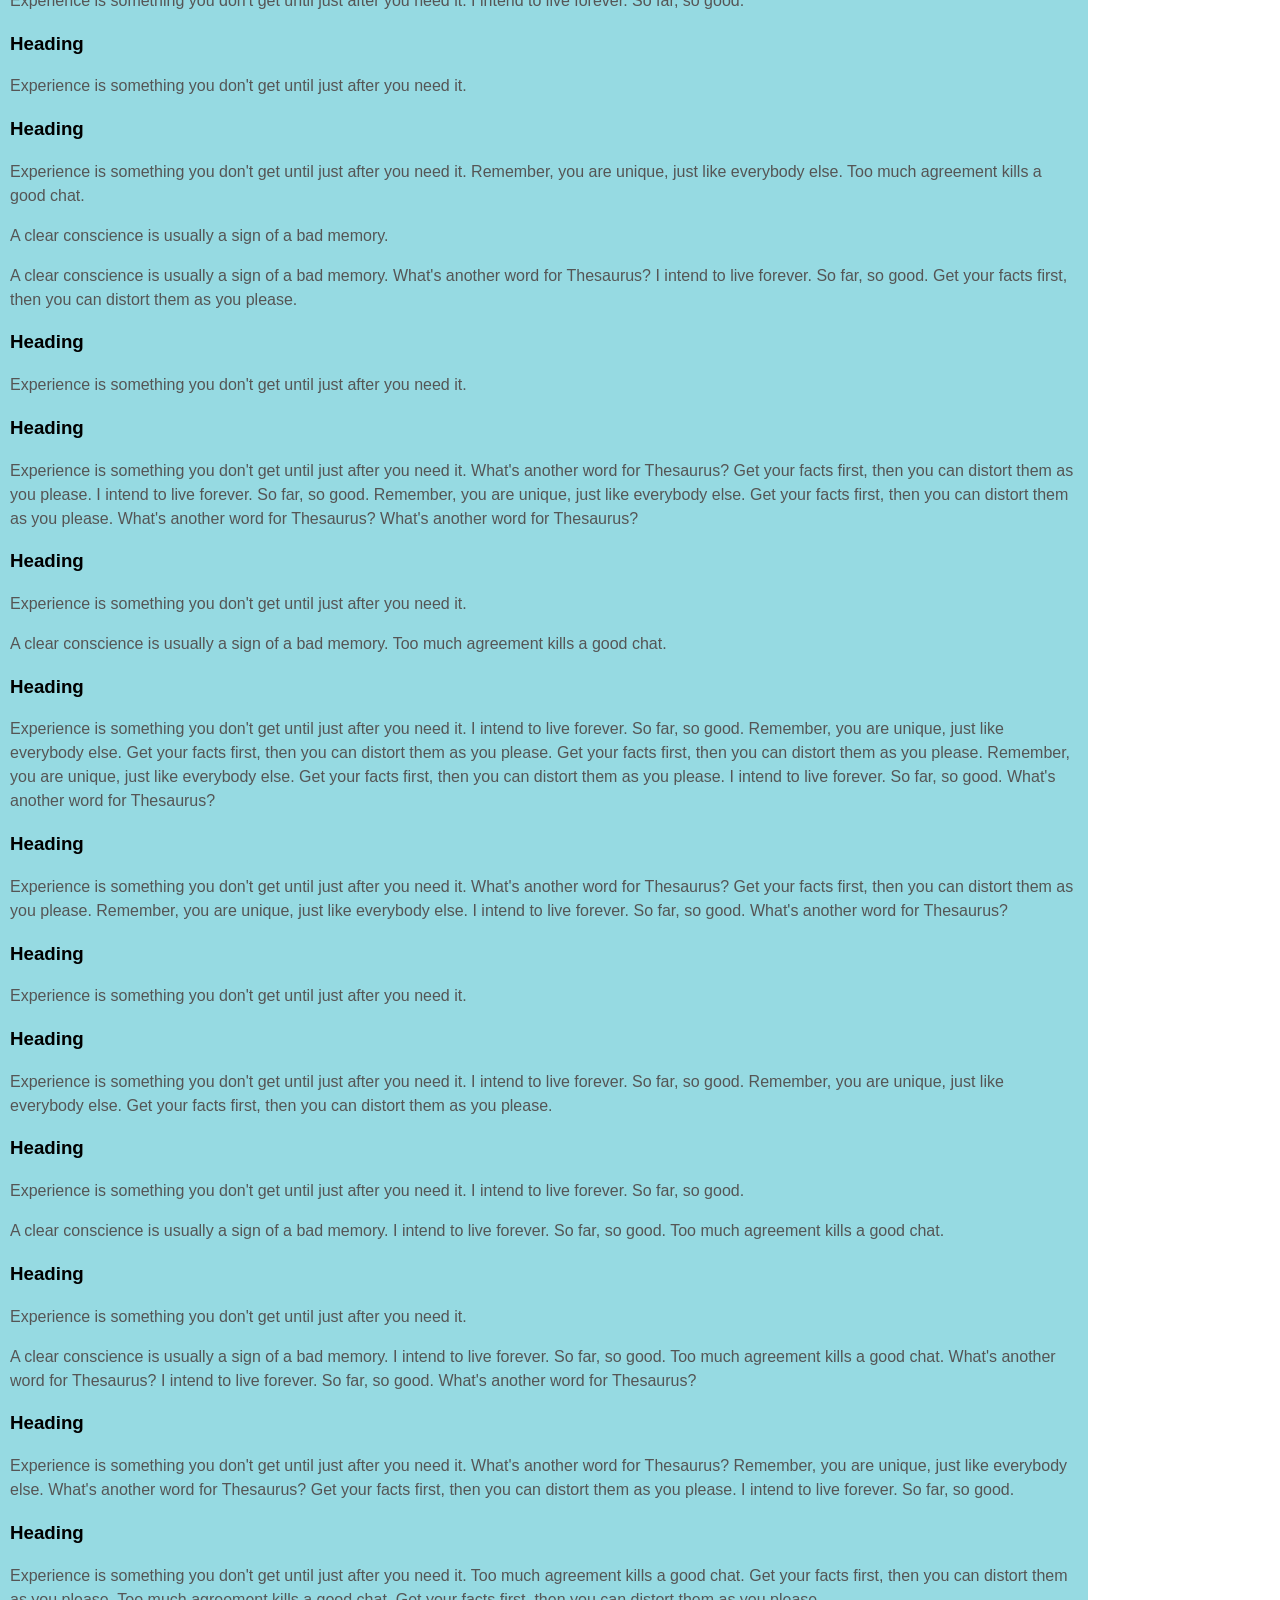
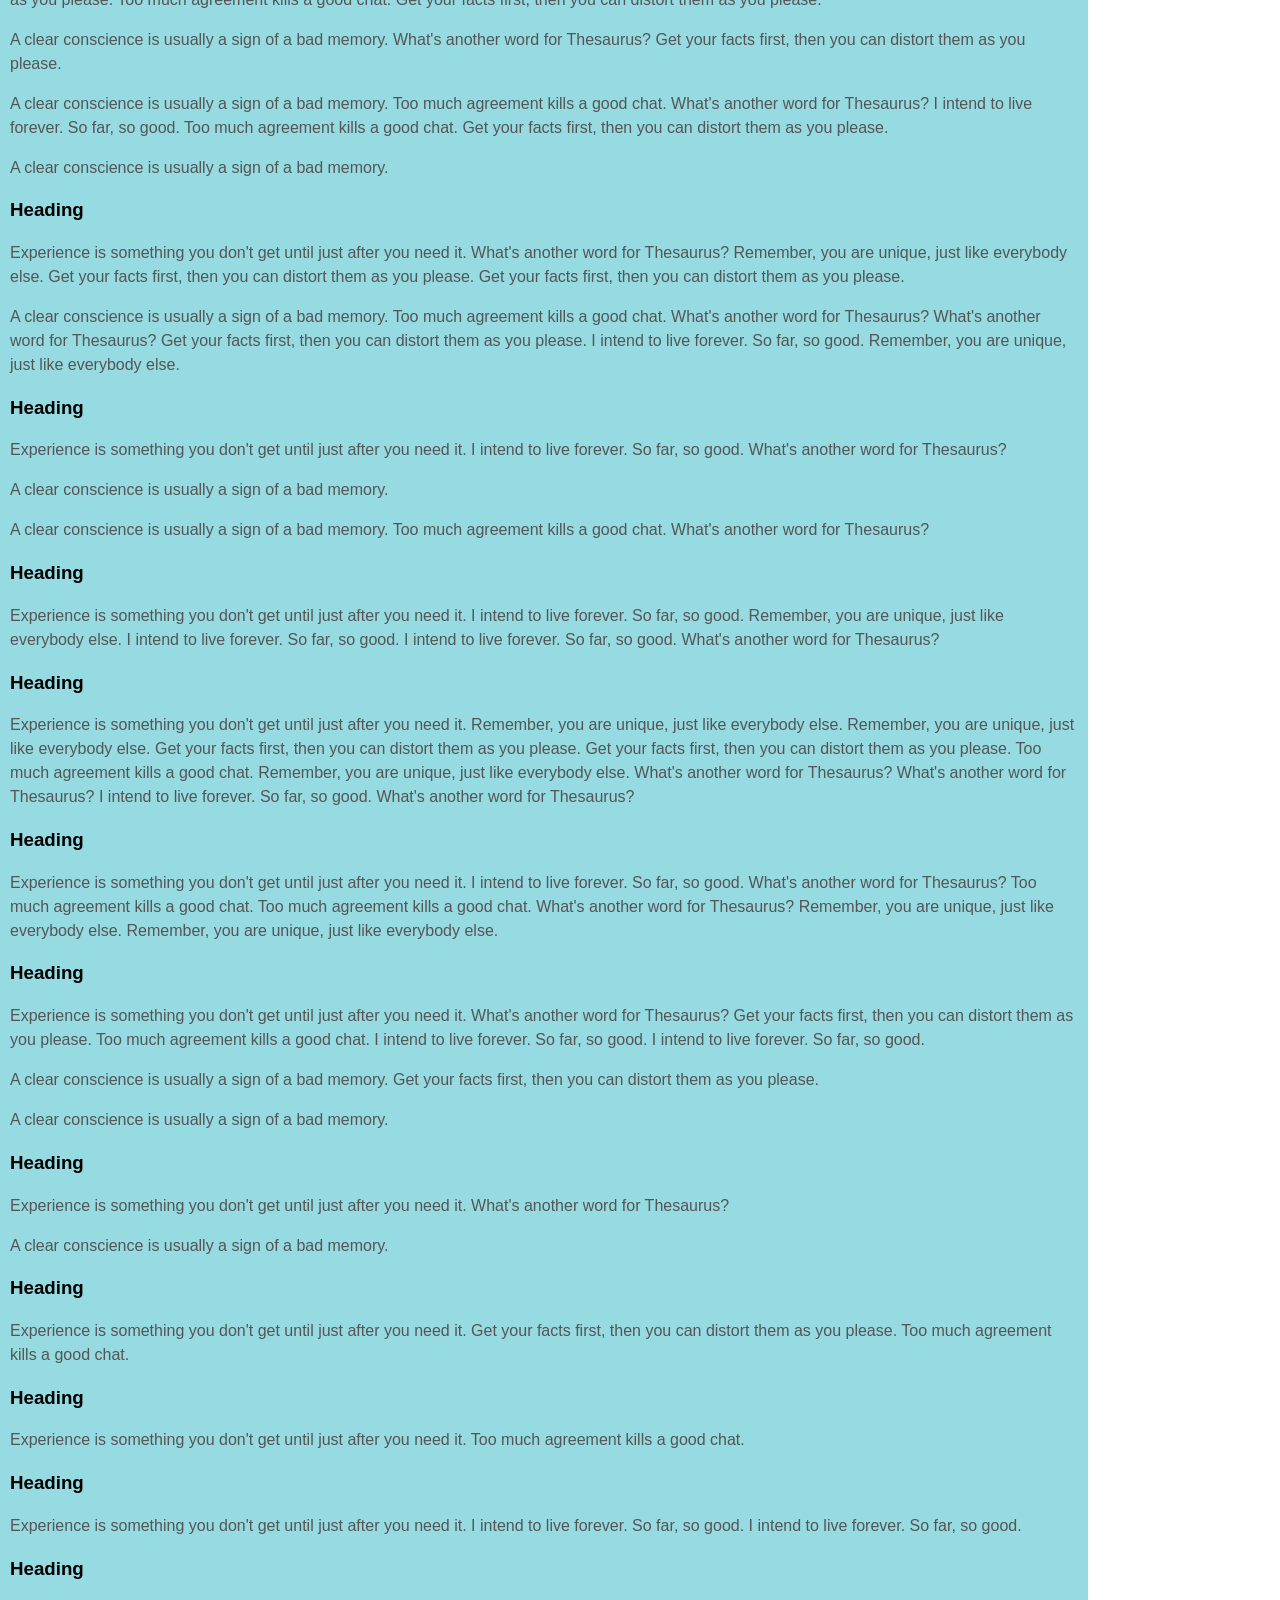
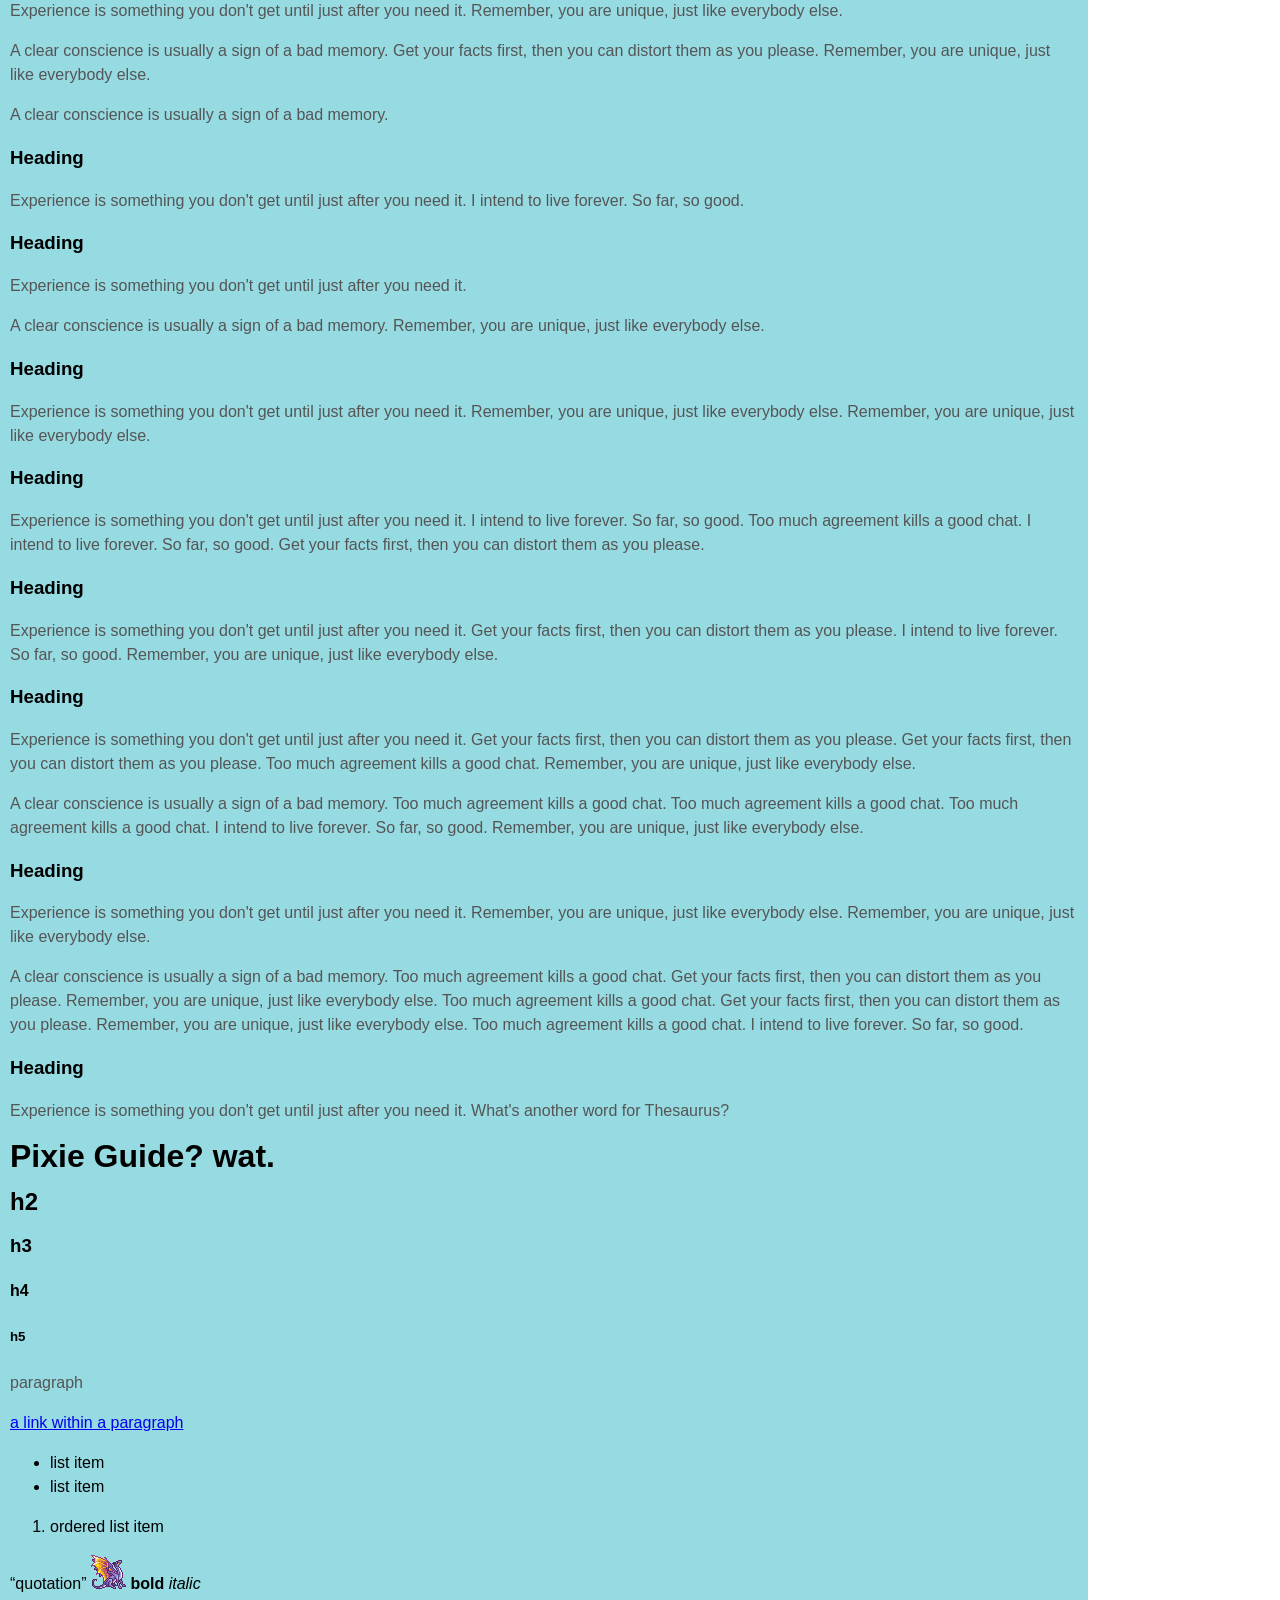
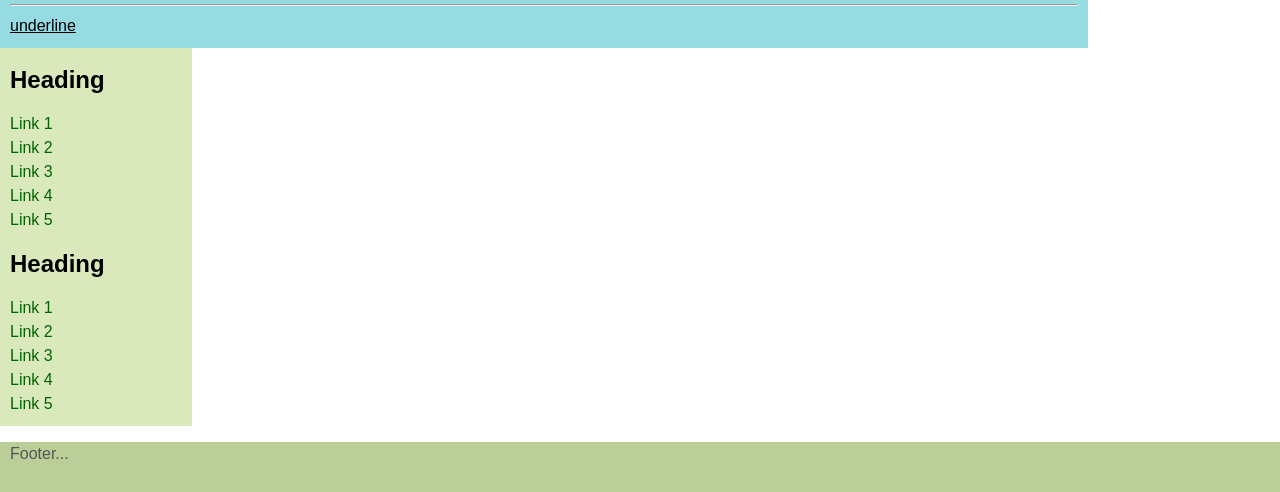
==== commit c14b7ad2: "meow" ====
--- a/test.html
+++ b/test.html
@@ -3,8 +3,8 @@
 <html>
   <head>
     <meta http-equiv="Content-Type" content="text/html; charset=utf-8">
-    <title>3 Rows, 2 Columns A</title>
-    <link rel="stylesheet" type="text/css" href="style.css">.
+    <title>Pixie Guide</title>
+    <link rel="stylesheet" type="text/css" href="style.css">
     
   
   </head>
@@ -23,7 +23,7 @@
 
     <header id="header">
       <div class="innertube">
-        <p>Header...</p>
+        <h1>Pixie dust</h1>
       </div>
     </header>
         
--- a/style.css
+++ b/style.css
@@ -9,7 +9,7 @@
     }
 
     main {
-		float: left;
+		display: inline-block;
 		width:85%;
       position: static;
      background-color: #96dae2;
@@ -34,7 +34,7 @@
     }
         
     #nav {
-      float:left;
+     display: inline-block;
 	  width:15%;	  
       background: #DAE9BC;    
     }
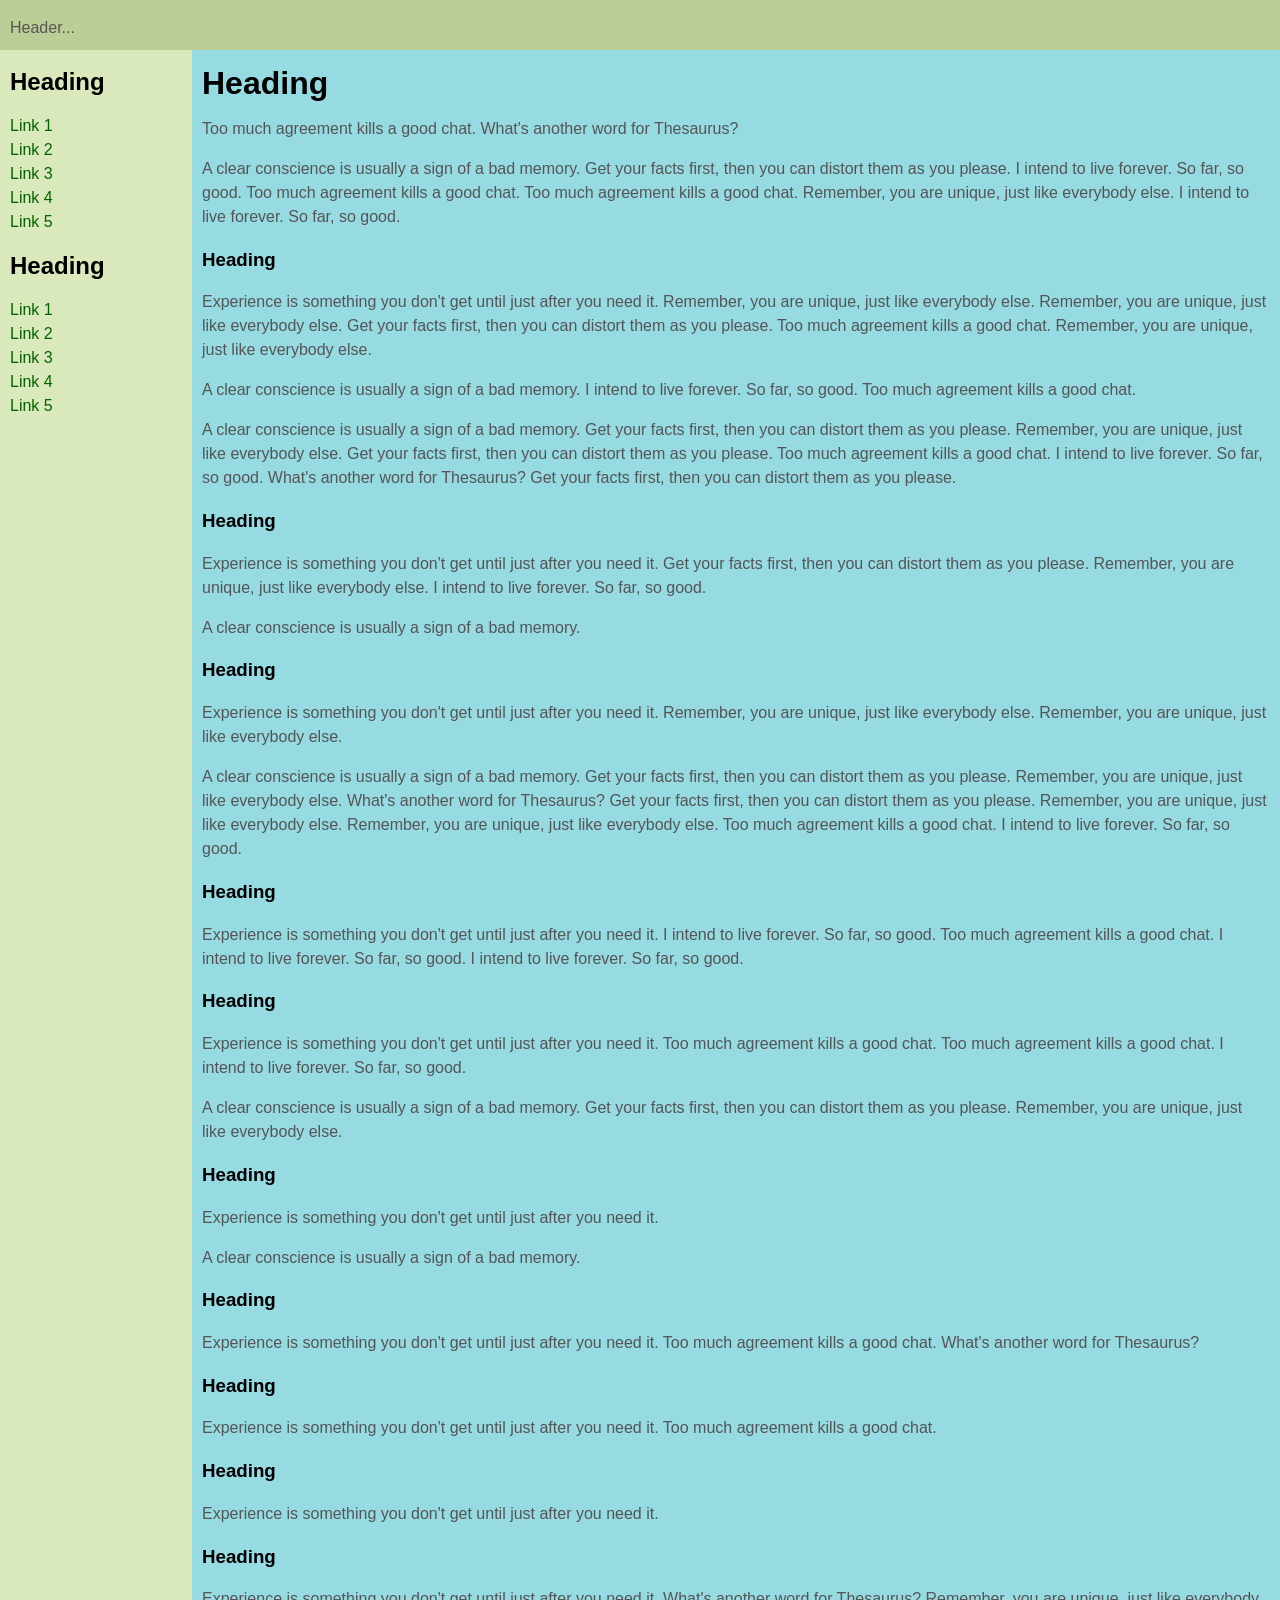
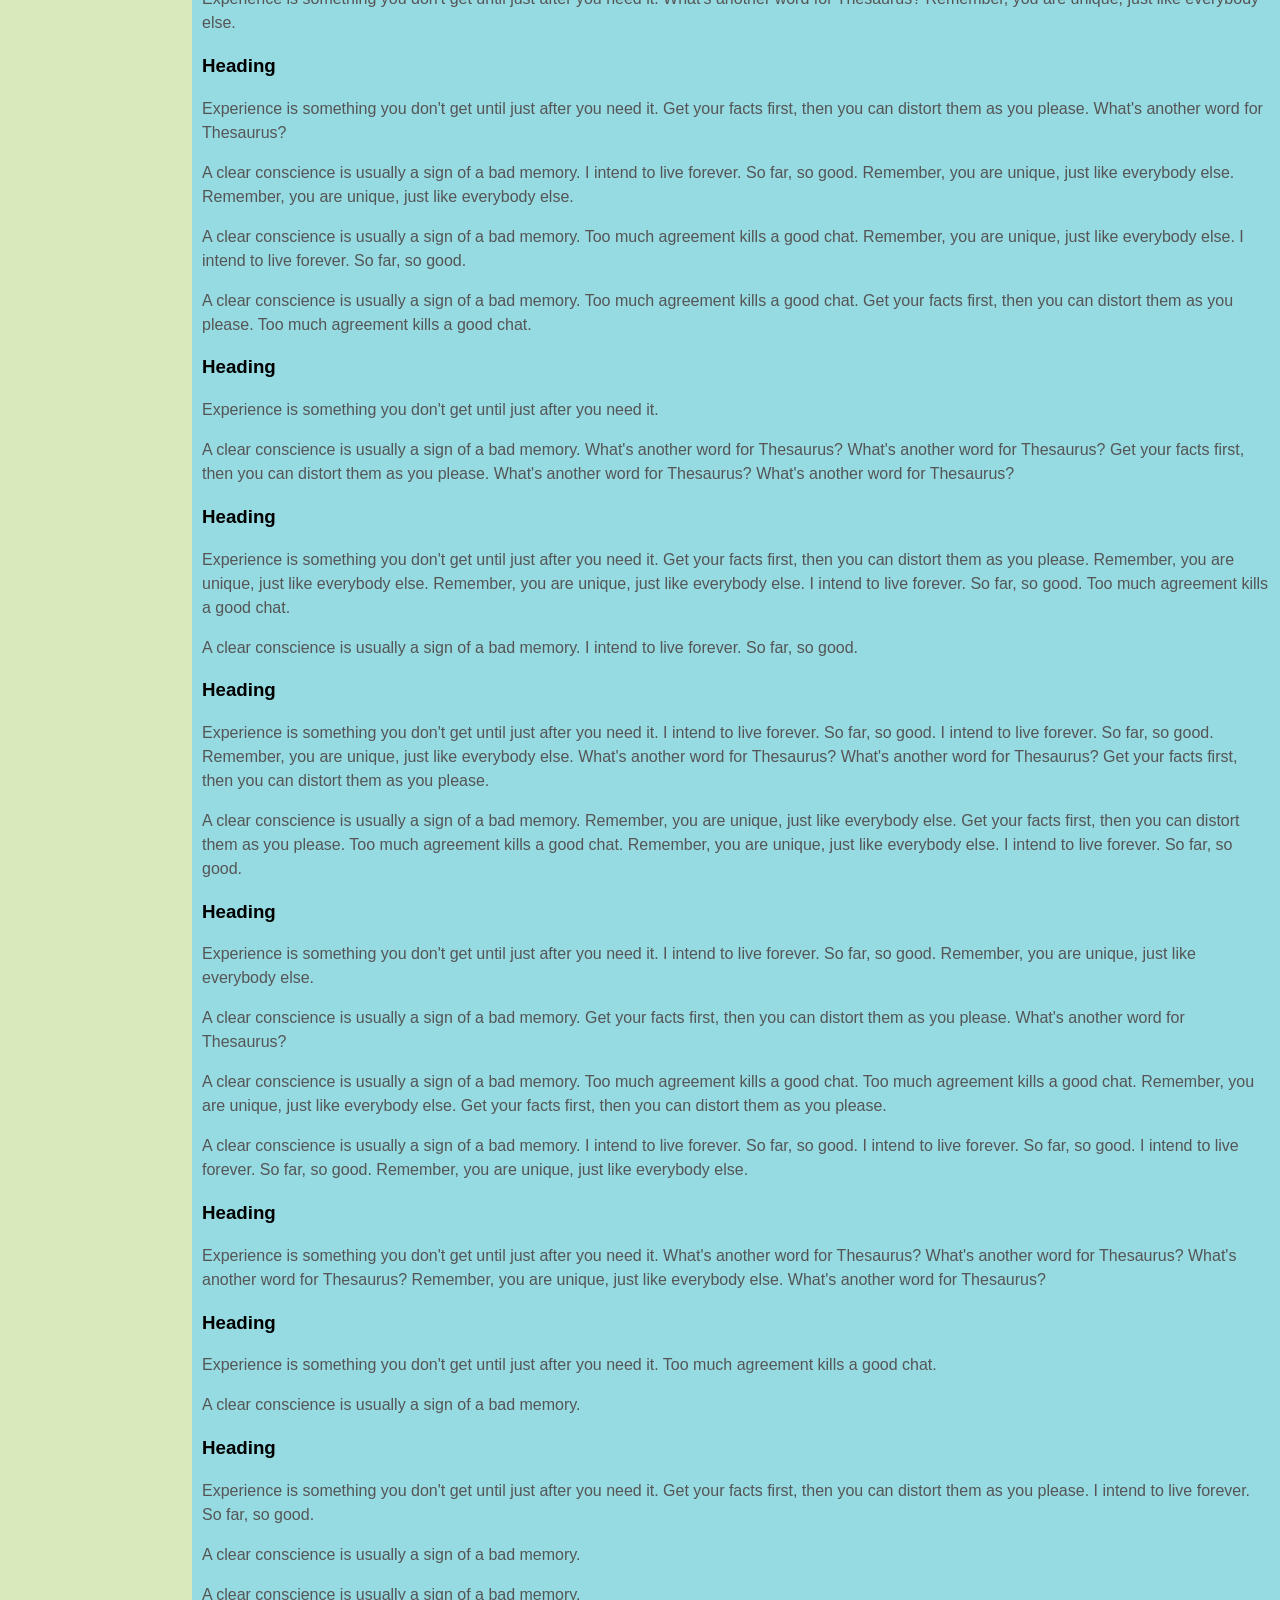
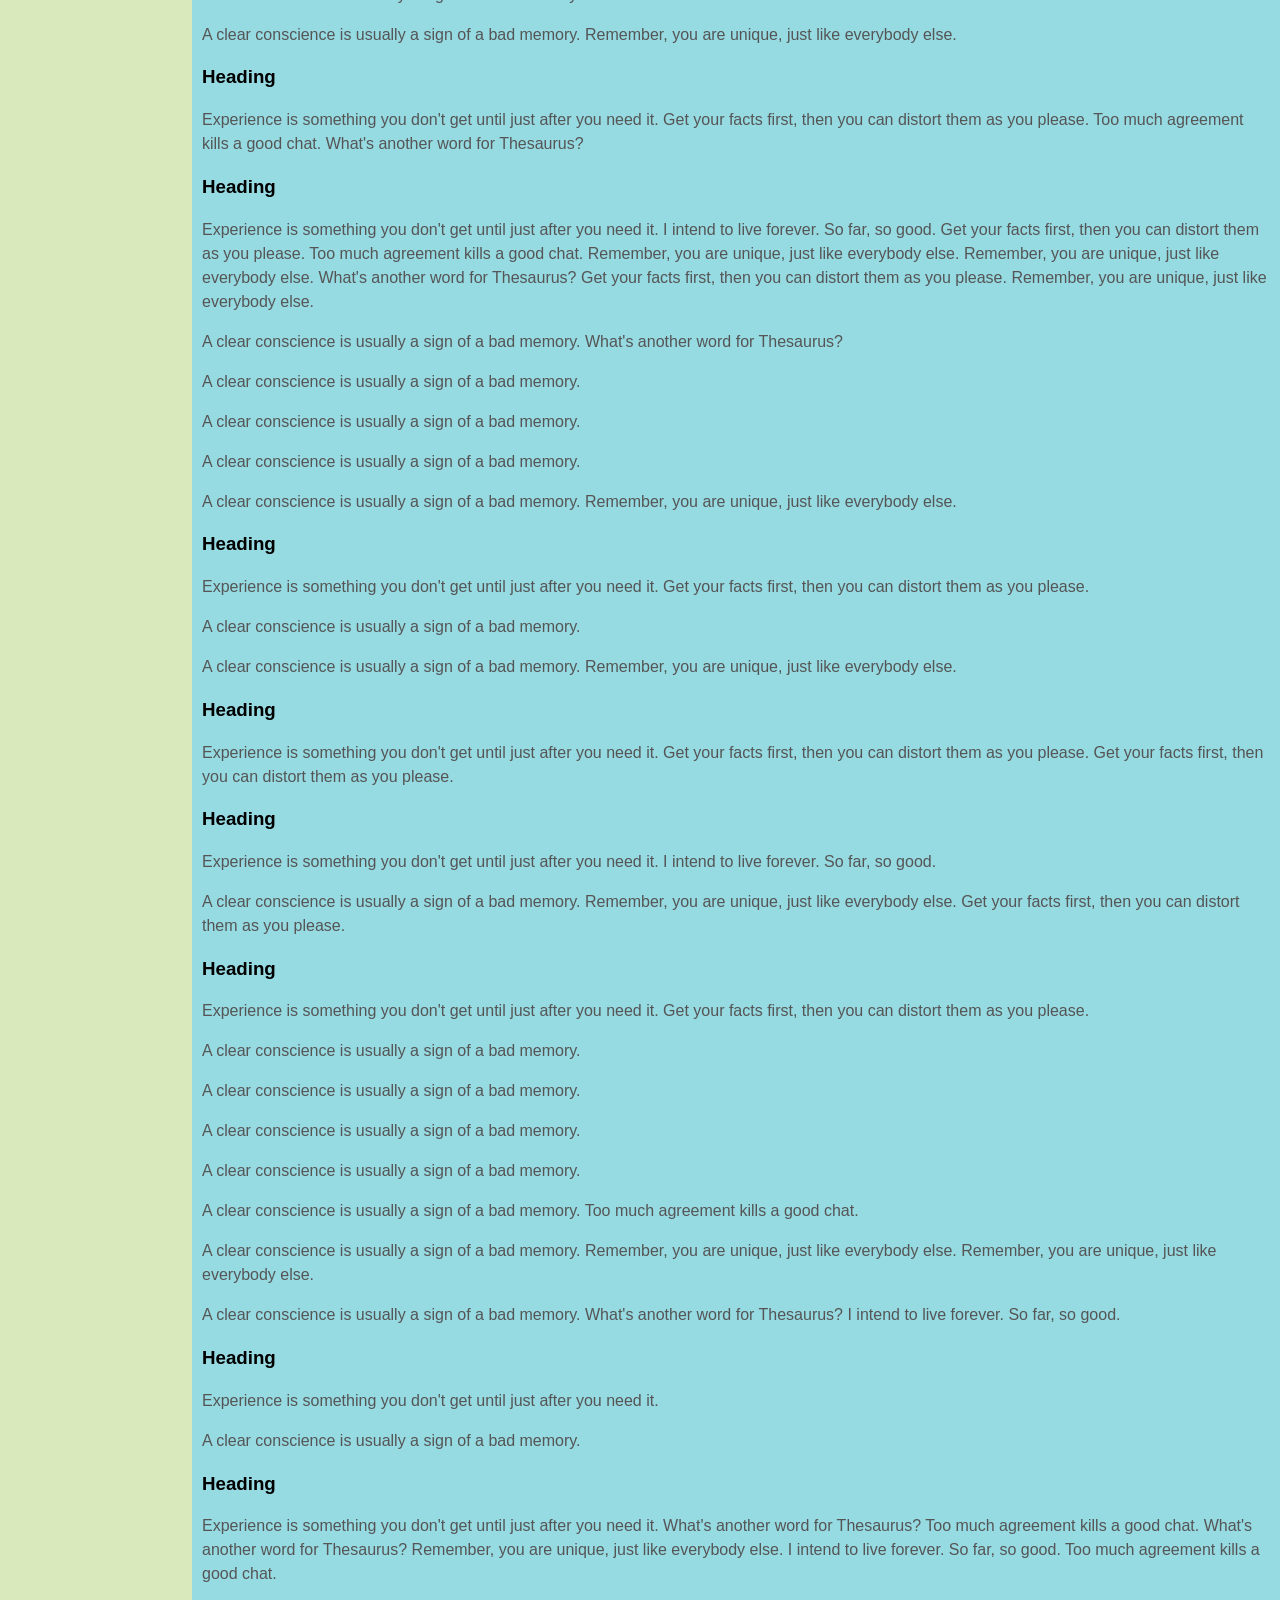
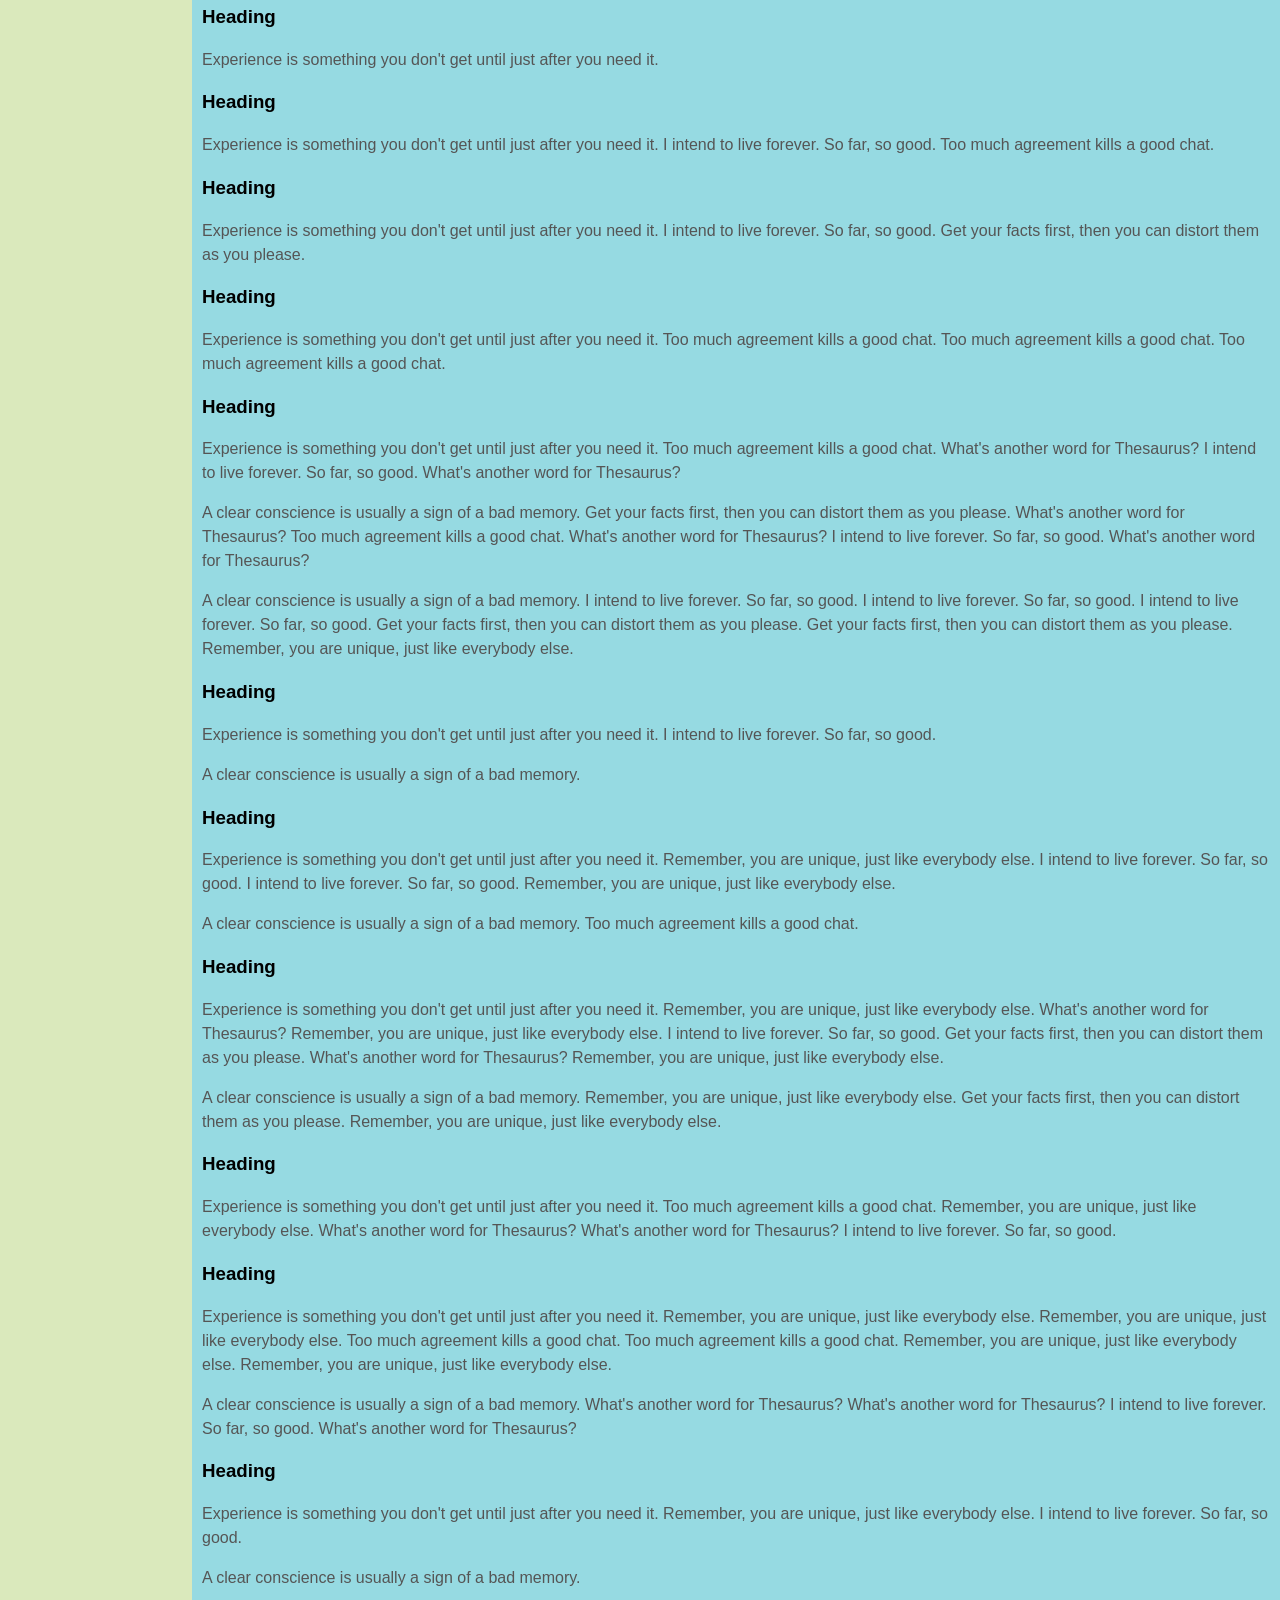
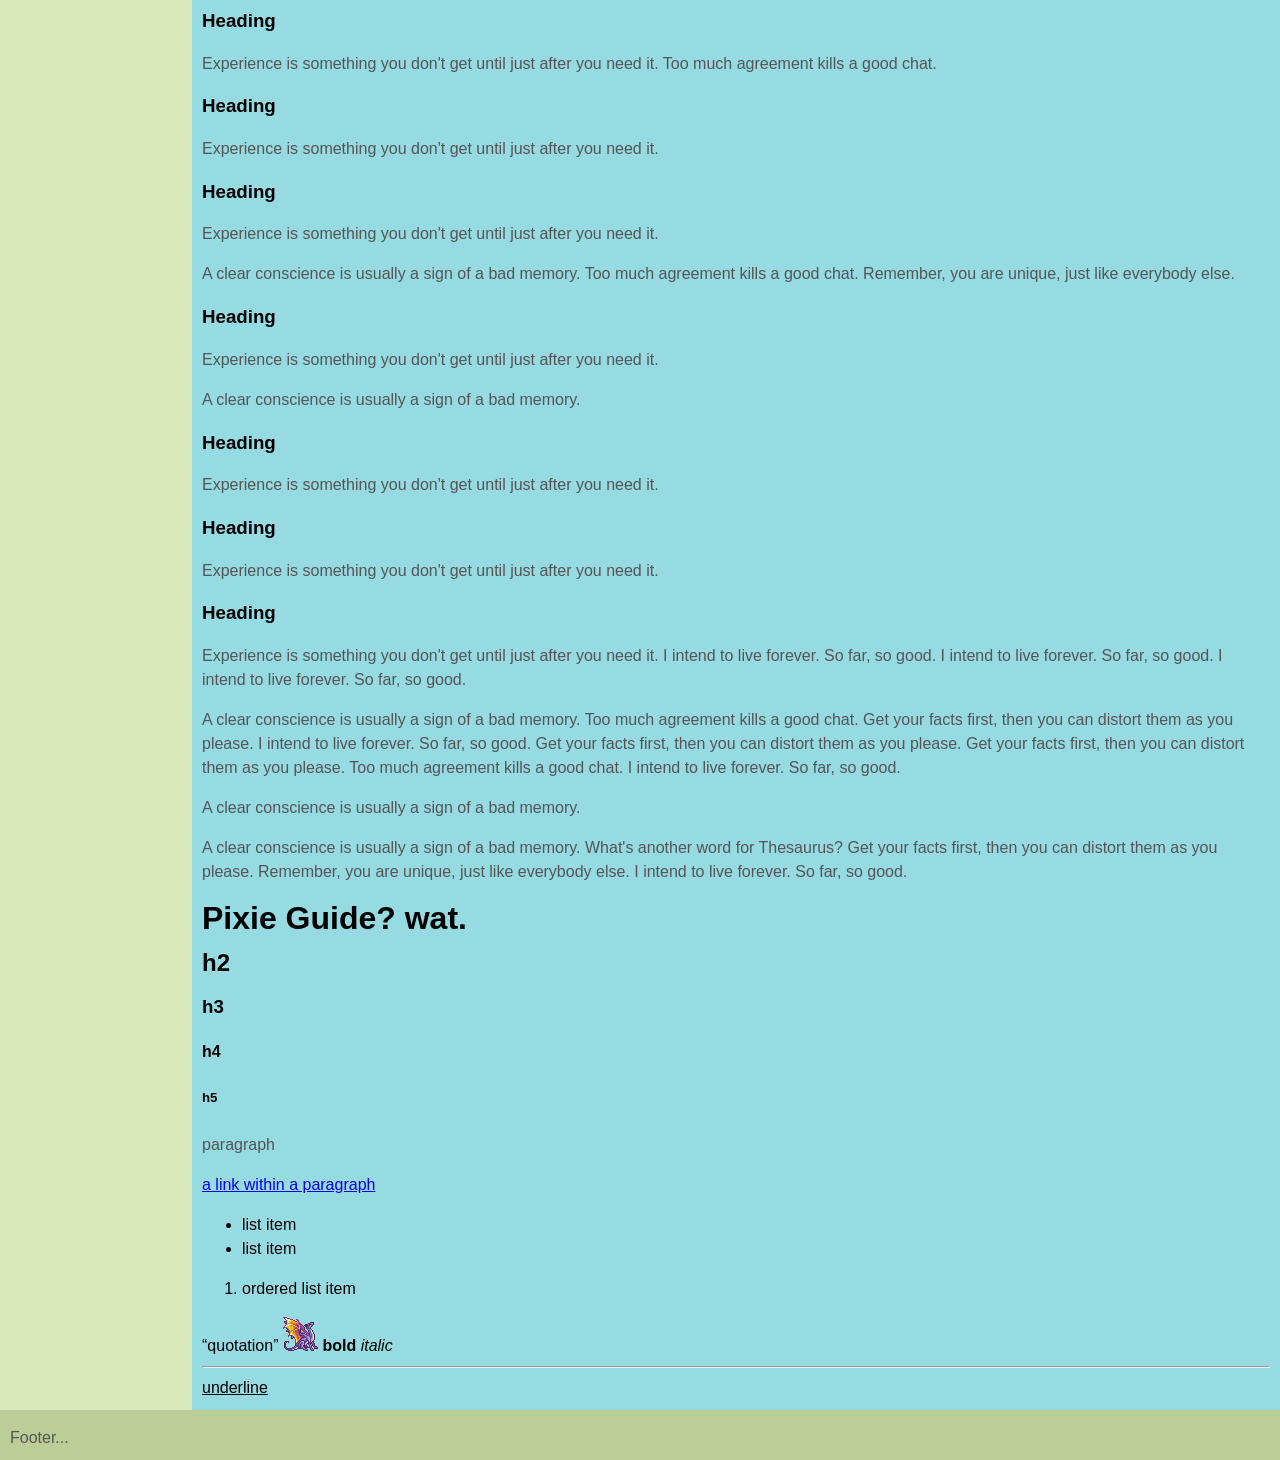
==== commit 12162deb: "FLEX" ====
--- a/test.html
+++ b/test.html
@@ -3,7 +3,7 @@
 <html>
   <head>
     <meta http-equiv="Content-Type" content="text/html; charset=utf-8">
-    <title>Pixie Guide</title>
+    <title>3 Rows, 2 Columns A</title>
     <link rel="stylesheet" type="text/css" href="style.css">
     
   
@@ -20,62 +20,60 @@
       }
     </script> 
   <body>    
-
     <header id="header">
       <div class="innertube">
-        <h1>Pixie dust</h1>
+        <p>Header...</p>
       </div>
     </header>
-        
-    <main>
-      <div class="innertube">
-        
-        <h1>Heading</h1>
-        <p><script>generateText(300)</script></p>
-              <h1>Pixie Guide? wat.</h1>
-      <h2>h2</h2>
-      <h3>h3</h3>
-      <h4>h4</h4>
-      <h5>h5</h5>
-      <p>paragraph</p>
-      <p><a href="#">a link within a paragraph</a></p>
-      <ul>
-        <li>list item</li>
-        <li>list item</li>
-      </ul>
-      <ol>
-        <li>ordered list item</li>
-      </ol>
-      <q>quotation</q>
-      <img src="derg.gif">
-      <b>bold</b>
-      <i>italic</i>
-      <hr>
-      <u>underline</u>
-      </div>
-    </main>
+    <div class="wrapper">
+        <main>
+          <div class="innertube">
+            <h1>Heading</h1>
+            <p><script>generateText(300)</script></p>
+                  <h1>Pixie Guide? wat.</h1>
+          <h2>h2</h2>
+          <h3>h3</h3>
+          <h4>h4</h4>
+          <h5>h5</h5>
+          <p>paragraph</p>
+          <p><a href="#">a link within a paragraph</a></p>
+          <ul>
+            <li>list item</li>
+            <li>list item</li>
+          </ul>
+          <ol>
+            <li>ordered list item</li>
+          </ol>
+          <q>quotation</q>
+          <img src="derg.gif">
+          <b>bold</b>
+          <i>italic</i>
+          <hr>
+          <u>underline</u>
+          </div>
+        </main>
+        <nav id="sidebar">
+            <div class="innertube">
+              <h1>Heading</h1>
+              <ul>
+                <li><a href="#">Link 1</a></li>
+                <li><a href="#">Link 2</a></li>
+                <li><a href="#">Link 3</a></li>
+                <li><a href="#">Link 4</a></li>
+                <li><a href="#">Link 5</a></li>
+              </ul>
+              <h1>Heading</h1>
+              <ul>
+                <li><a href="#">Link 1</a></li>
+                <li><a href="#">Link 2</a></li>
+                <li><a href="#">Link 3</a></li>
+                <li><a href="#">Link 4</a></li>
+                <li><a href="#">Link 5</a></li>
+              </ul>
 
-    <nav id="nav">
-      <div class="innertube">
-        <h1>Heading</h1>
-        <ul>
-          <li><a href="#">Link 1</a></li>
-          <li><a href="#">Link 2</a></li>
-          <li><a href="#">Link 3</a></li>
-          <li><a href="#">Link 4</a></li>
-          <li><a href="#">Link 5</a></li>
-        </ul>
-        <h1>Heading</h1>
-        <ul>
-          <li><a href="#">Link 1</a></li>
-          <li><a href="#">Link 2</a></li>
-          <li><a href="#">Link 3</a></li>
-          <li><a href="#">Link 4</a></li>
-          <li><a href="#">Link 5</a></li>
-        </ul>
-
-      </div>
-    </nav>  
+            </div>
+          </nav>
+     </div>
     <footer id="footer">
       <div class="innertube">
         <p>Footer...</p>
--- a/style.css
+++ b/style.css
@@ -1,20 +1,27 @@
 	body {
+		display:flex;
 		margin: 0;
 		padding: 0;
 		overflow: auto;
 		height: 100%; 
-		max-height: 100%; 
 		font-family:Sans-serif;
 		line-height: 1.5em;
+		flex-direction: column;
     }
 
     main {
+    	float:right;
+		width:85%;
 		display: inline-block;
-		width:85%;
-      position: static;
-     background-color: #96dae2;
+      	position: static;
+     	background-color: #96dae2;
     }
-        
+    
+    .wrapper{
+    	display: flex;
+  		flex: 1;
+    }
+
     #header {
       position: top;
       top:0px;
@@ -33,8 +40,9 @@
       background: #BCCE98;
     }
         
-    #nav {
-     display: inline-block;
+    #sidebar{					
+      order: -1;
+      display: inline-block;
 	  width:15%;	  
       background: #DAE9BC;    
     }
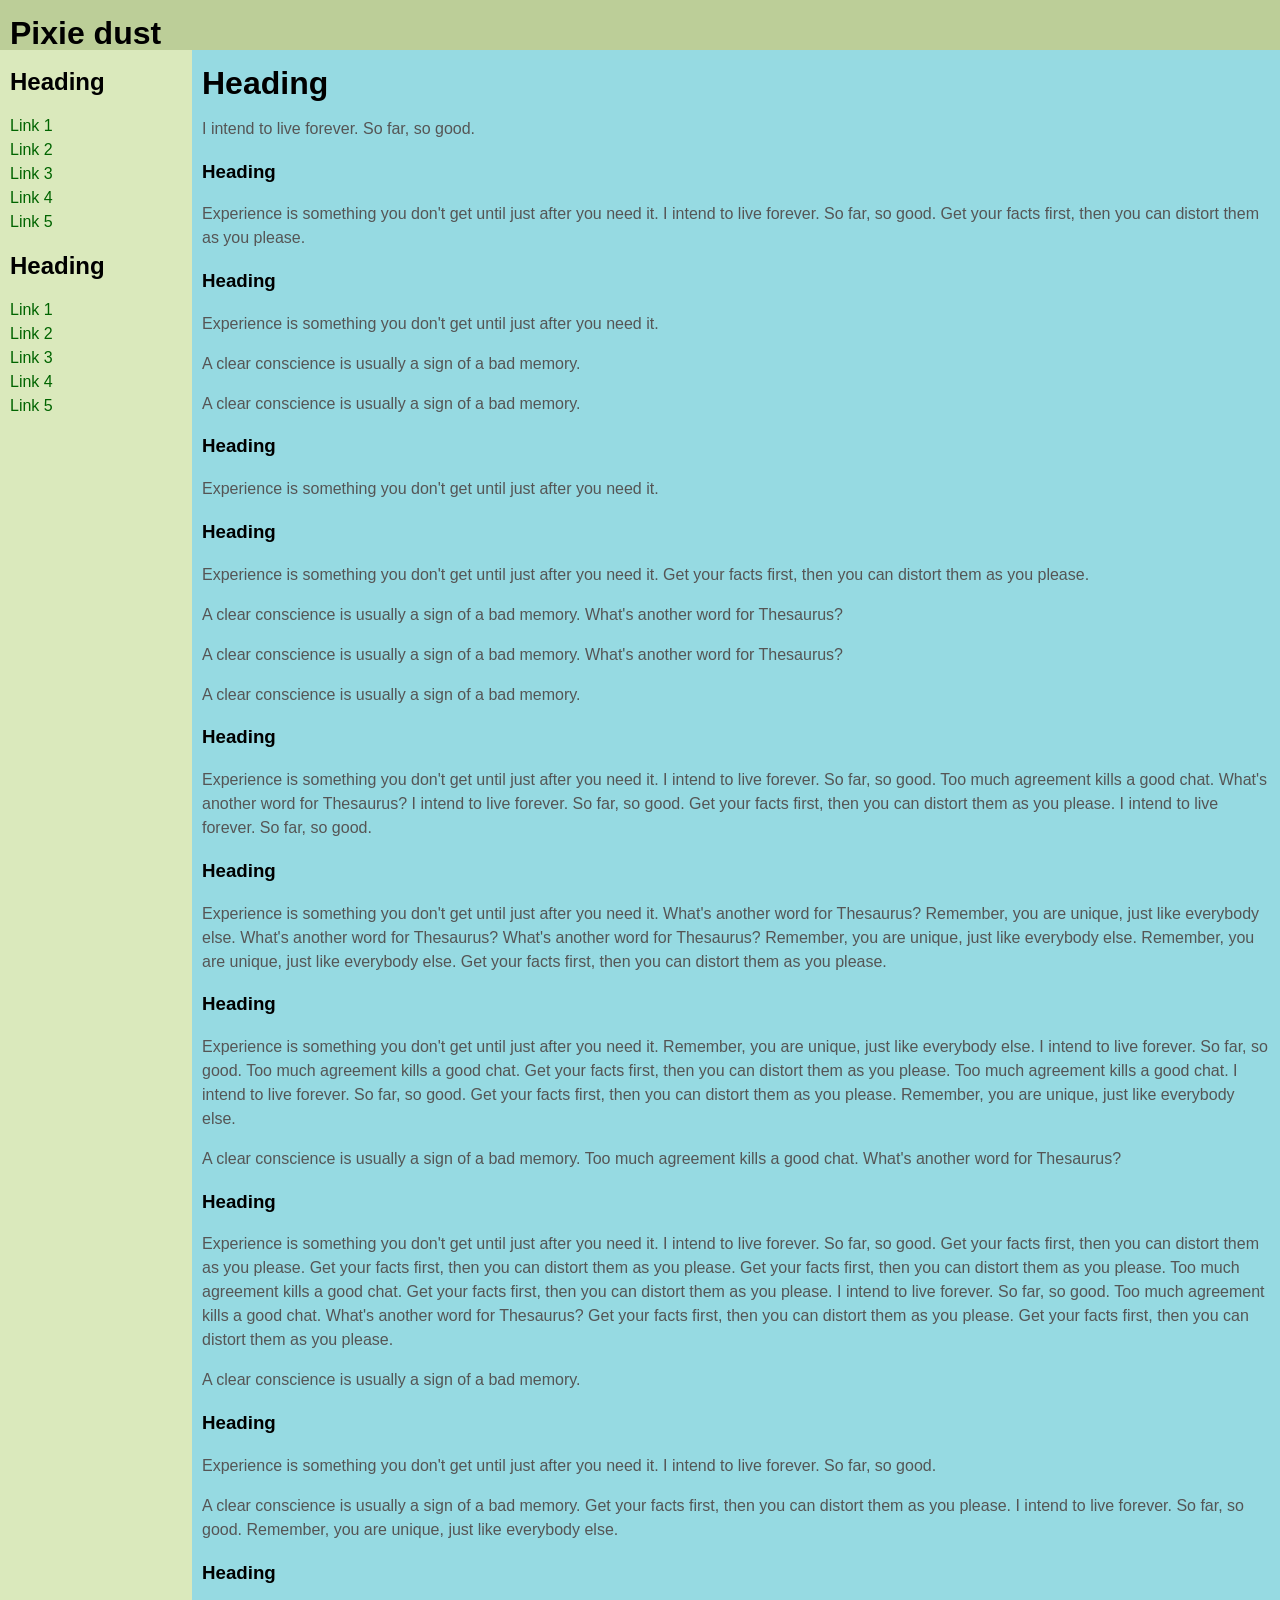
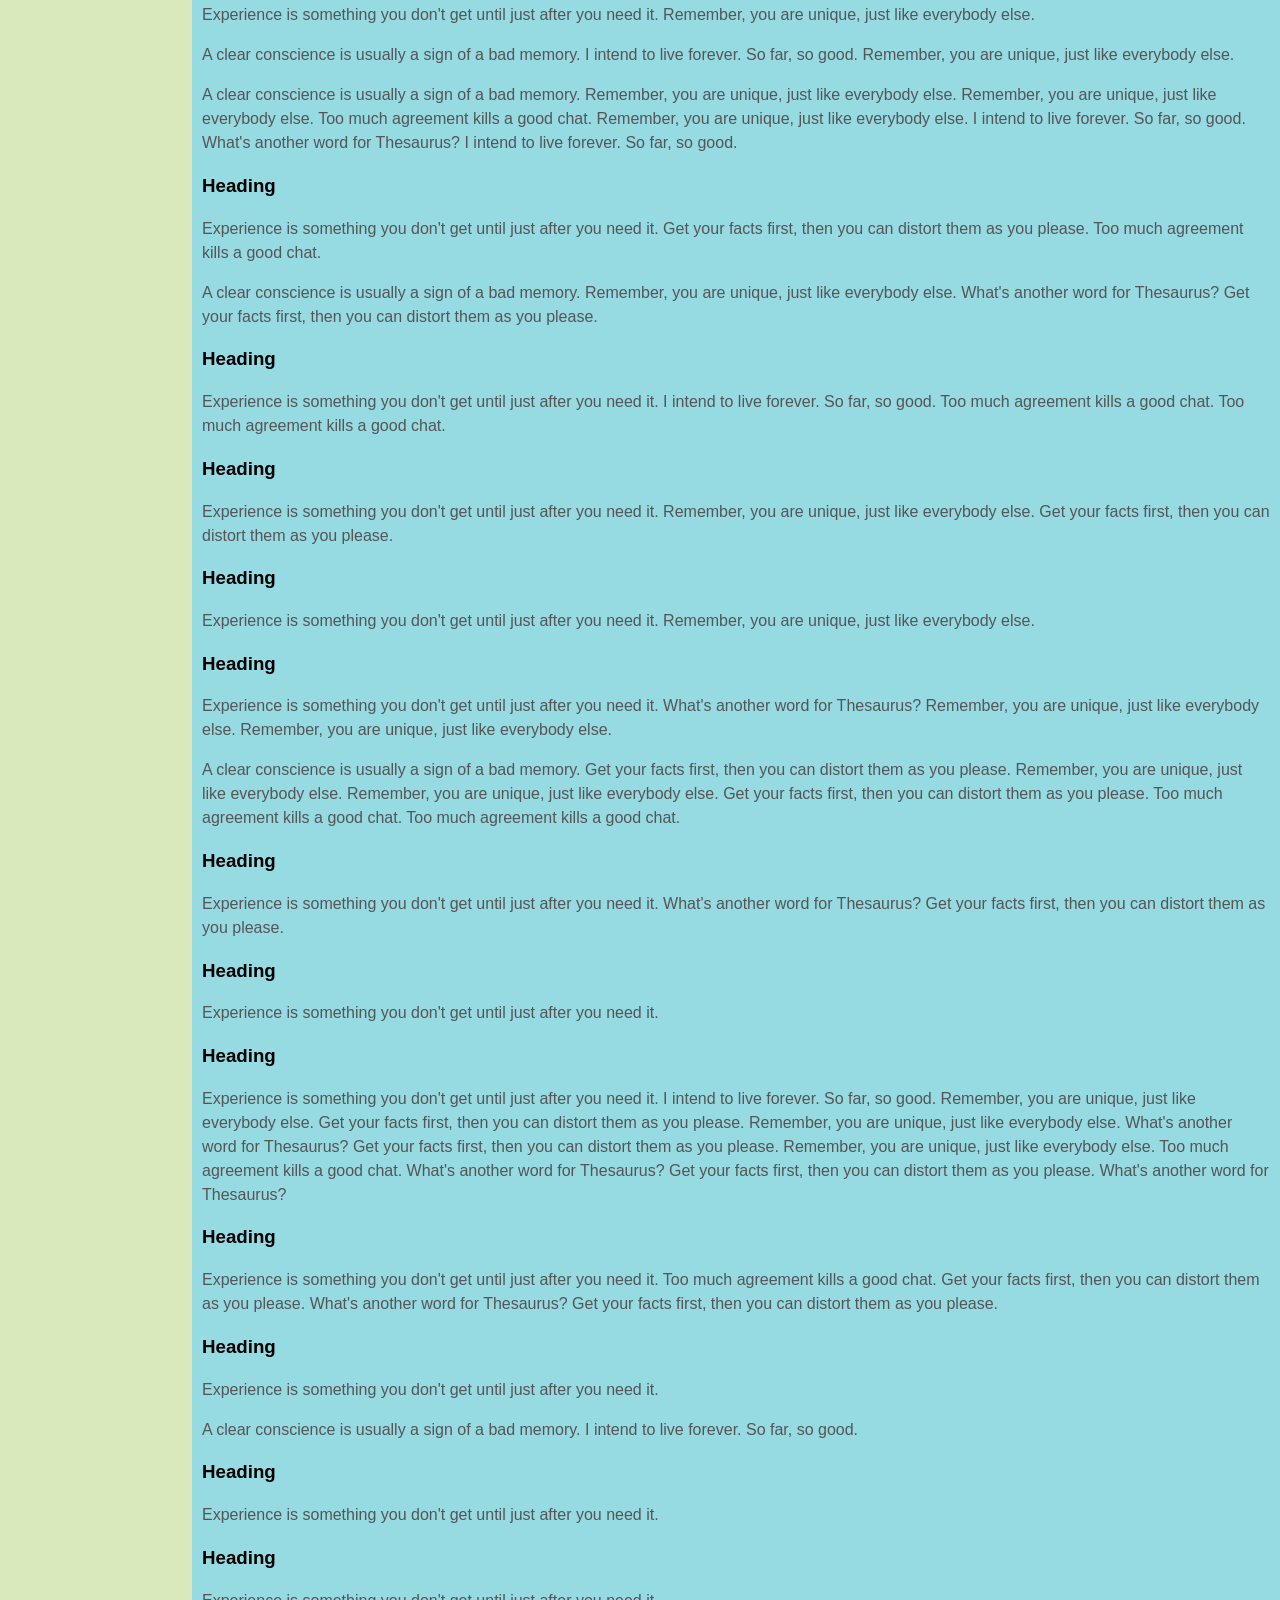
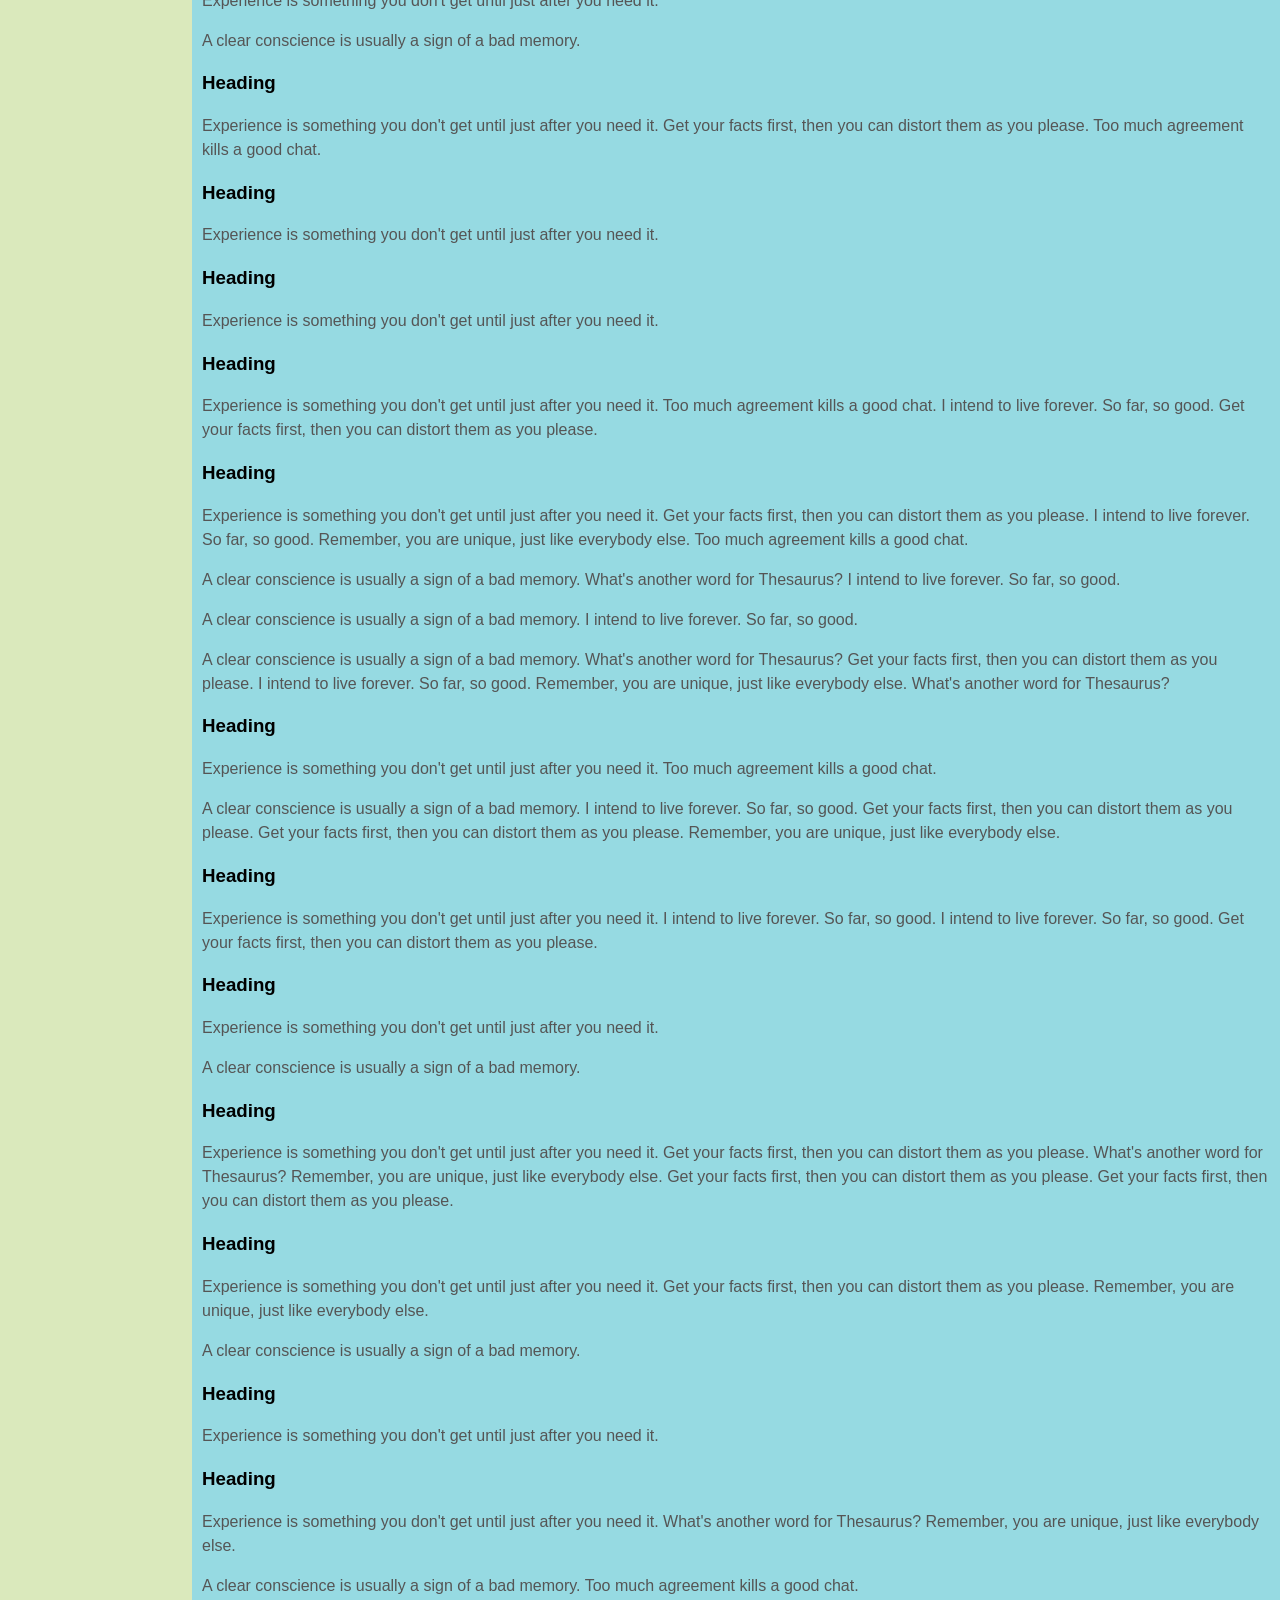
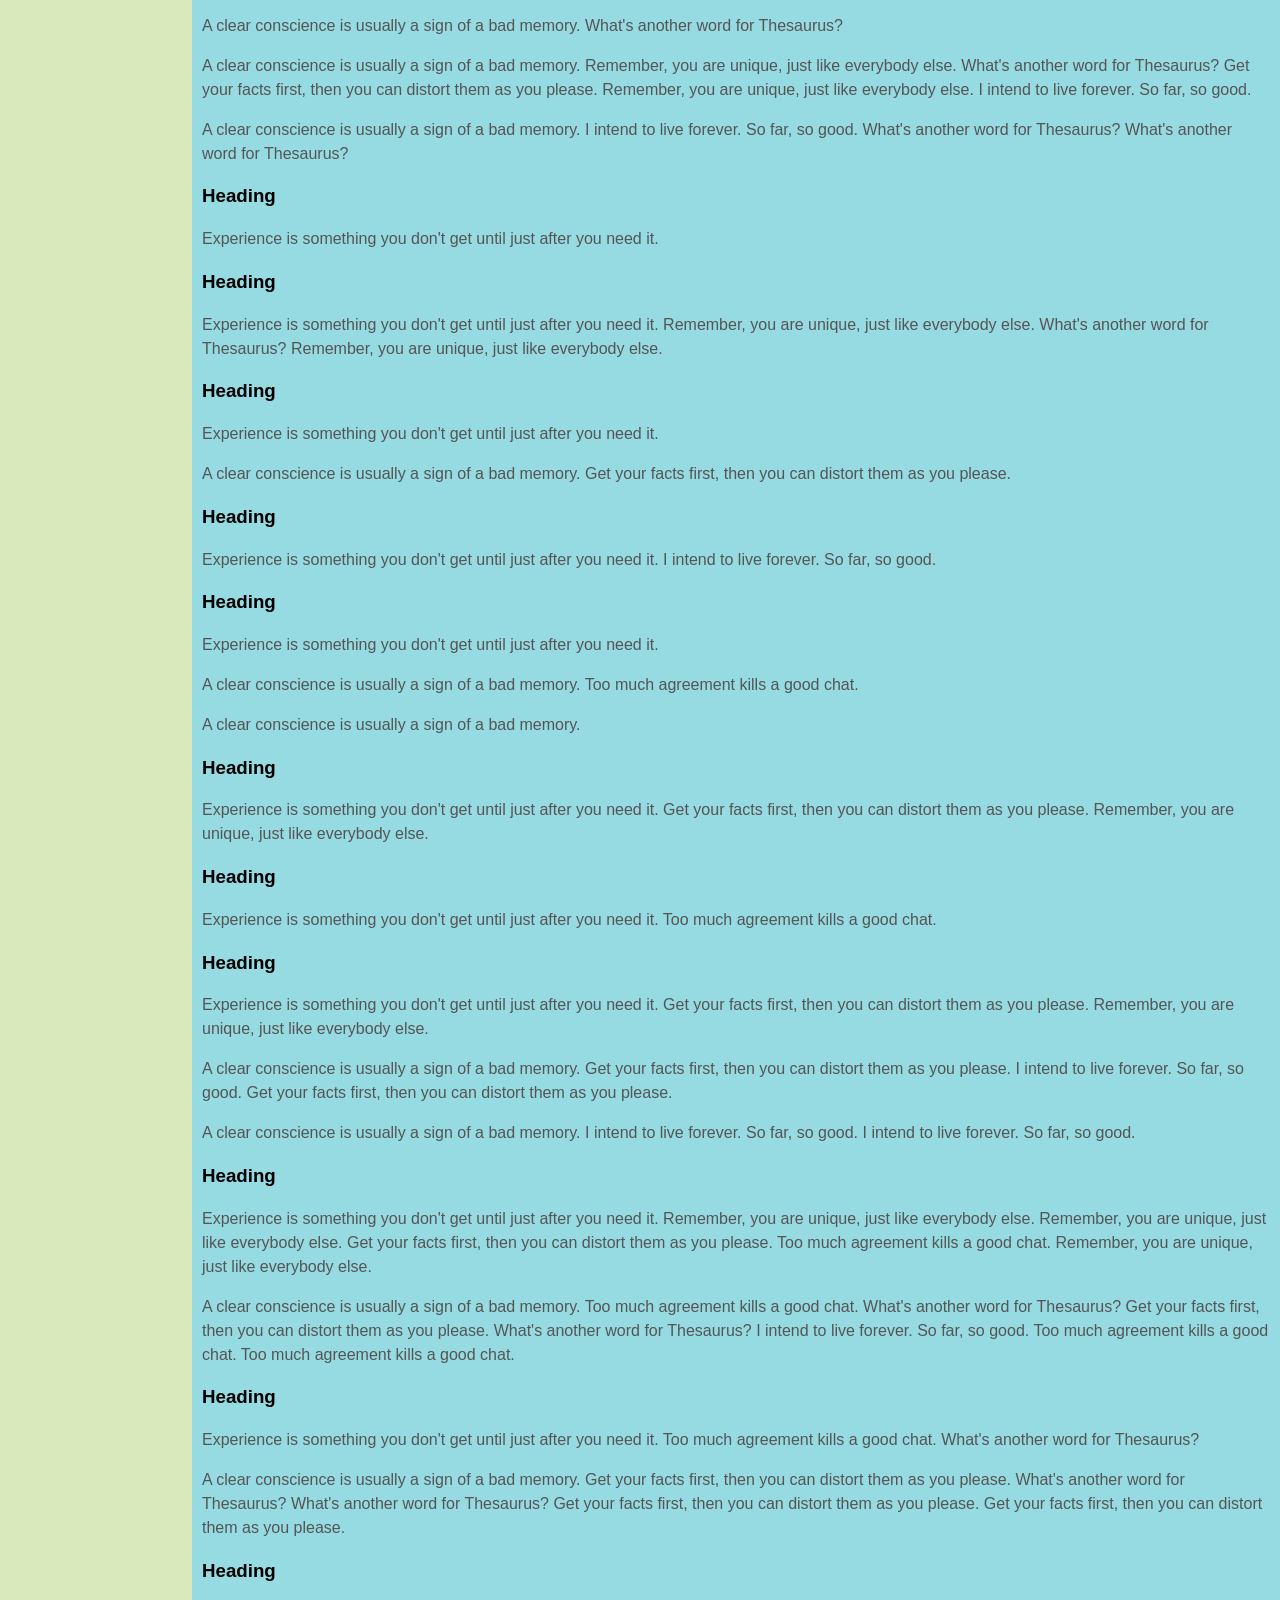
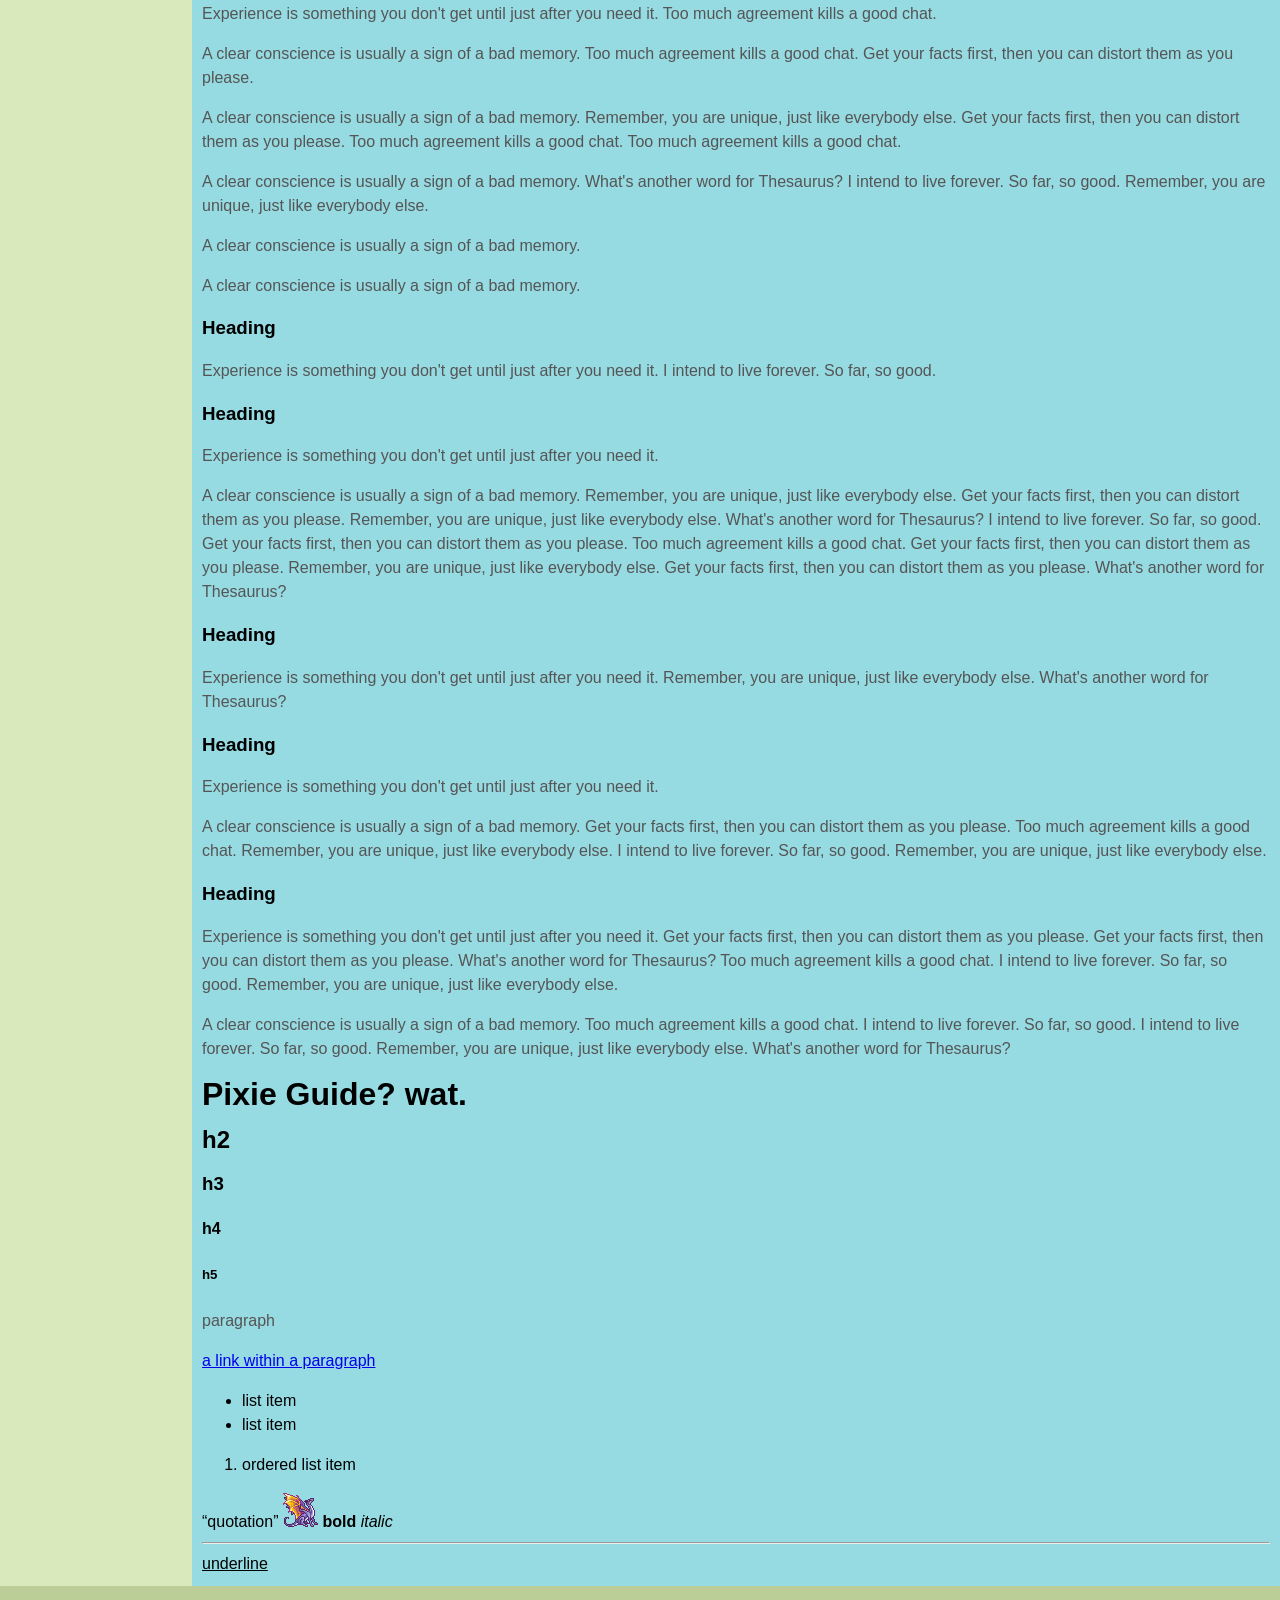
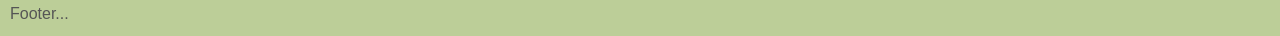
==== commit c6104ba2: "Merge branch 'master' of https://github.com/akiresa/website" ====
--- a/test.html
+++ b/test.html
@@ -3,7 +3,9 @@
 <html>
   <head>
     <meta http-equiv="Content-Type" content="text/html; charset=utf-8">
+
     <title>3 Rows, 2 Columns A</title>
+    <title>Pixie Guide</title>
     <link rel="stylesheet" type="text/css" href="style.css">
     
   
@@ -22,7 +24,7 @@
   <body>    
     <header id="header">
       <div class="innertube">
-        <p>Header...</p>
+        <h1>Pixie dust</h1>
       </div>
     </header>
     <div class="wrapper">
--- a/style.css
+++ b/style.css
@@ -11,6 +11,7 @@
 
     main {
     	float:right;
+		display: inline-block;
 		width:85%;
 		display: inline-block;
       	position: static;
